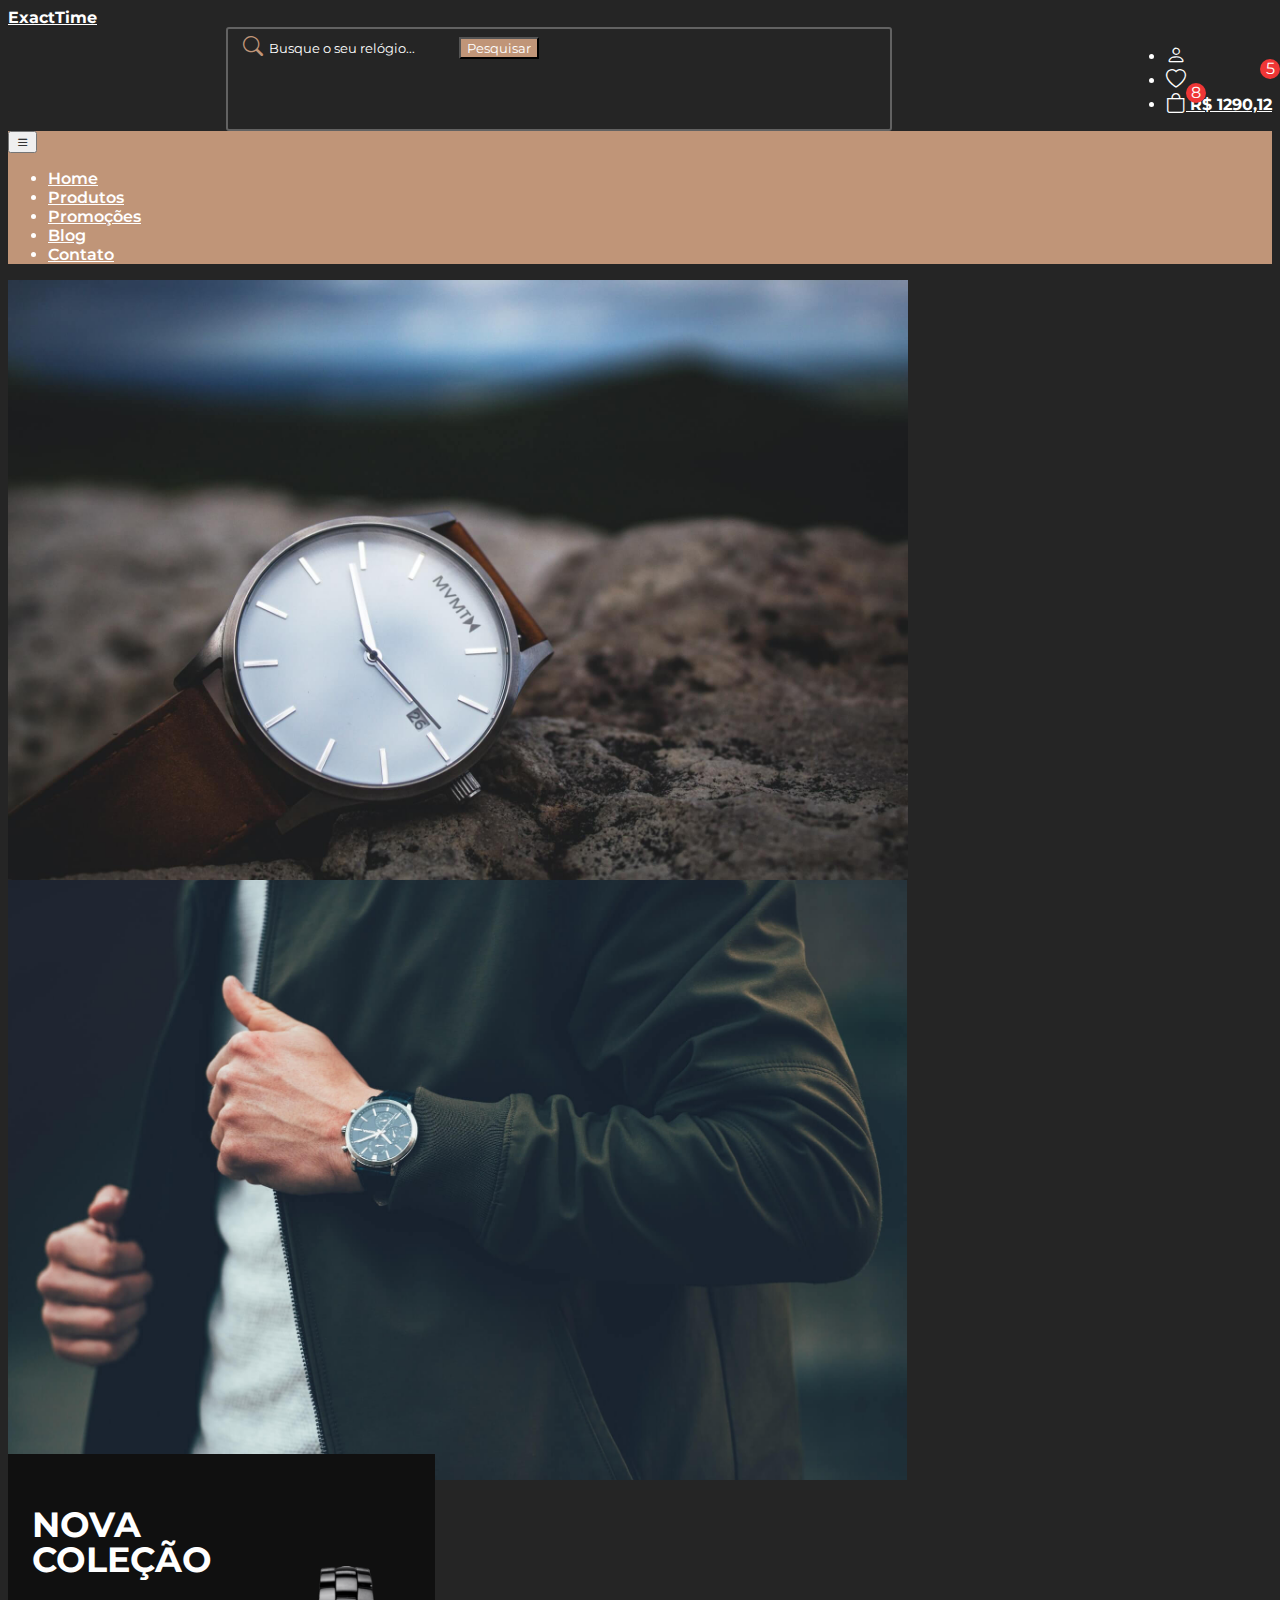
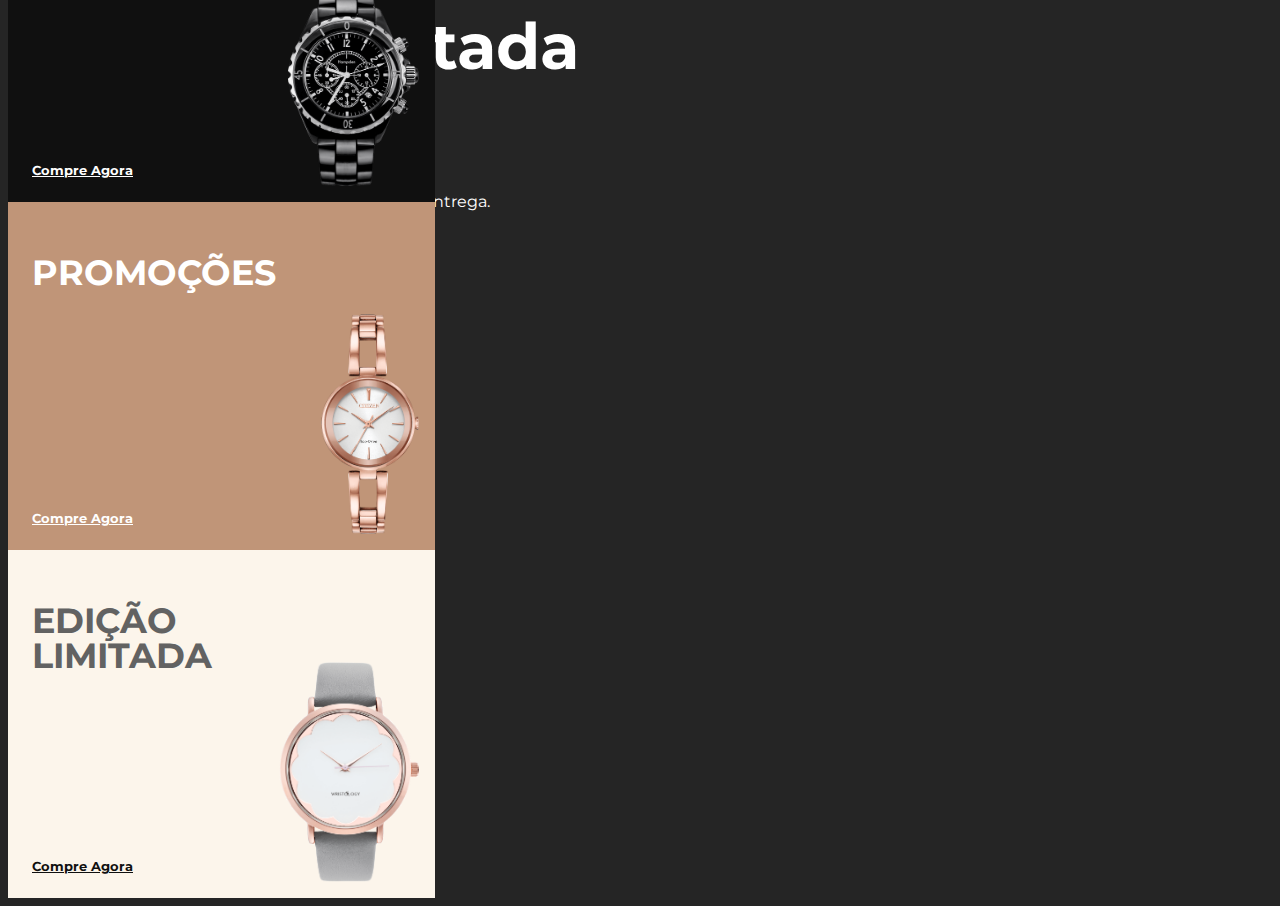
==== index.html @ 6a150abc "Initial commit" ====
<!DOCTYPE html>
<html lang="en">

<head>
    <meta charset="UTF-8">
    <meta http-equiv="X-UA-Compatible" content="IE=edge">
    <meta name="viewport" content="width=device-width, initial-scale=1.0">
    <title>ExactTime</title>
    <!-- favi icon-->
    <link rel="shortcut icon" href="img/favicon.ico" type="image/x-icon">
    <!-- Google Fonts-->
    <link rel="preconnect" href="https://fonts.googleapis.com">
    <link rel="preconnect" href="https://fonts.gstatic.com" crossorigin>
    <link
        href="https://fonts.googleapis.com/css2?family=Montserrat:ital,wght@0,100;0,200;0,300;0,400;0,500;0,600;0,700;0,800;0,900;1,100;1,200;1,300;1,400;1,500;1,600;1,700;1,800;1,900&display=swap"
        rel="stylesheet">
    <!-- Bootstrap CSS  -->
    <link href="https://cdn.jsdelivr.net/npm/bootstrap@5.2.0/dist/css/bootstrap.min.css" rel="stylesheet"
        integrity="sha384-gH2yIJqKdNHPEq0n4Mqa/HGKIhSkIHeL5AyhkYV8i59U5AR6csBvApHHNl/vI1Bx" crossorigin="anonymous">

    <!-- Bootstrap Icons  -->
    <link rel="stylesheet" href="https://cdn.jsdelivr.net/npm/bootstrap-icons@1.9.1/font/bootstrap-icons.css">

    <!-- CSS Exact Time-->
    <link rel="stylesheet" href="css/style.css">

    <!-- Bootstrap JavaScript -->
    <script src="https://cdn.jsdelivr.net/npm/bootstrap@5.2.0/dist/js/bootstrap.bundle.min.js"
        integrity="sha384-A3rJD856KowSb7dwlZdYEkO39Gagi7vIsF0jrRAoQmDKKtQBHUuLZ9AsSv4jD4Xa"
        crossorigin="anonymous"></script>

</head>

<body>
<!-- NAVBAR -->
<nav class="navbar navbar-expand-lg primary-bg-color py-4 px-2" id="navbar">
    <div class="container">
        <a class="navbar-brand" href="#">ExactTime</a>
        <div id="navbar-items">
            <div></div>
            <form class="d-flex" id="search-form">
                <i class="bi bi-search primary-color"></i>
                <input class="form-control me-2" type="search" placeholder="Busque o seu relógio..."
                    aria-label="Search">
                <button class="btn secondary-bg-color" type="submit">Pesquisar</button>
            </form>
            <ul class="navbar-nav mb-2 mb-lg-0">
                <li class="nav-item">
                    <a class="nav-link" href="#">
                        <i class="bi bi-person"></i>
                    </a>
                </li>
                <li class="nav-item">
                    <a class="nav-link" href="#">
                        <i class="bi bi-heart"></i>
                    </a>
                    <span class="qty-info">5</span>
                </li>
                <li class="nav-item" id="bag-item">
                    <a class="nav-link" href="#">
                        <i class="bi bi-bag"></i>
                        <b>R$ 1290,12</b>
                    </a>
                    <span class="qty-info">8</span>
                </li>
            </ul>
        </div>
    </div>
</nav>
<nav class="navbar navbar-expand-lg secondary-bg-color p-2" id="bottom-navbar-container">
    <div class="container">
        <button class="navbar-toggler" type="button" data-bs-toggle="collapse" data-bs-target="#bottom-navbar"
            aria-controls="bottom-navbar" aria-expanded="false" aria-label="Toggle navigation">
            <i class="bi bi-list"></i>
        </button>
        <ul class="navbar-nav mb-2 mb-lg-0 collapse navbar-collapse" id="bottom-navbar">
            <li class="nav-item">
                <a class="nav-link" href="#">
                    Home
                </a>
            </li>
            <li class="nav-item">
                <a class="nav-link" href="#">
                    Produtos
                </a>
            </li>
            <li class="nav-item">
                <a class="nav-link" href="#">
                    Promoções
                </a>
            </li>
            <li class="nav-item">
                <a class="nav-link" href="#">
                    Blog
                </a>
            </li>
            <li class="nav-item">
                <a class="nav-link" href="#">
                    Contato
                </a>
            </li>
        </ul>
    </div>
</nav>
<!-- FIM NAVBAR -->
<!-- BANNERS -->
<div class="container" id="banners-container">
    <div id="slider" class="carousel slide" data-bs-ride="carousel">
        <div class="carousel-inner">
            <div class="carousel-item active">
                <img src="img/banner1.jpg" class="d-block w-100 img-fluid" alt="...">
                <div class="carousel-caption primary-bg-color">
                    <h5>Relógios de luxo</h5>
                    <p>Para você estar pronto em qualquer situação.</p>
                </div>
            </div>
            <div class="carousel-item">
                <img src="img/banner3.jpg" class="d-block w-100 img-fluid" alt="...">
                <div class="carousel-caption primary-bg-color">
                    <h5>Linha Importada</h5>
                    <p>Conheça os melhores relógios suiços, com pronta entrega.</p>
                </div>
            </div>
        </div>
        <button class="carousel-control-prev" type="button" data-bs-target="#slider" data-bs-slide="prev">
            <span class="carousel-control-prev-icon" aria-hidden="true"></span>
            <span class="visually-hidden">Previous</span>
        </button>
        <button class="carousel-control-next" type="button" data-bs-target="#slider" data-bs-slide="next">
            <span class="carousel-control-next-icon" aria-hidden="true"></span>
            <span class="visually-hidden">Next</span>
        </button>
    </div>
    <!-- MINI BANNERS -->
    <div class="container" id="mini-banners">
        <div class="row justify-content-around">
            <div class="col-12 dark-bg-color" id="mini-banner-1">
                <h2>Nova Coleção</h2>
                <img src="img/relogio1.png" alt="Relógio 1">
                <a href="#">Compre Agora</a>
            </div>
            <div class="col-12 secondary-bg-color" id="mini-banner-2">
                <h2>Promoções</h2>
                <img src="img/relogio2.png" alt="Relógio 1">
                <a href="#">Compre Agora</a>
            </div>
            <div class="col-12 light-bg-color" id="mini-banner-3">
                <h2 class="secondary-color">Edição Limitada</h2>
                <a href="#">Compre Agora</a>
                <img src="img/relogio3.png" alt="Relógio 1">
            </div>
        </div>
    </div>
</div>

</body>

</html>
---- css/style.css ----
* {
    font-family: 'Montserrat', sans-serif;
}

body {
    background-color: #252525;
    color: #fff;
}

.primary-bg-color {
    background-color: #252525;
}

.secondary-bg-color {
    background-color: #C09578;
}

.light-bg-color {
    background-color: #fcf5eb;
}

.dark-bg-color {
    background-color: #101010;
}

.primary-color {
    color: #C09578;
}

.secondary-color {
    color: #626262;
}

.light-color {
    color: #fcf5eb;
}

/*NAVBAR*/
#navbar .navbar-nav {

    flex-direction: row;
    justify-content: end;
}

#navbar .navbar-nav li {
    margin-left: 1em;
}

#navbar a,
#navbar button {
    color: #fff;
}

#navbar li {
    position: relative;
}

#navbar i {
    font-size: 20px;
}

#navbar span {
    position: absolute;
    top: -8px;
    right: -8px;
    width: 20px;
    height: 20px;
    border-radius: 50%;
    background-color: #ef3636;
    text-align: center;
}

#bag-item span {
    left: 20px;

}

.navbar-brand {
    font-weight: 700;
    width: 100%;
    text-align: center;
}

@media(min-width: 768px) {
    .navbar-brand {
        text-align: left;
    }
}

#navbar-items {
    justify-content: space-between;
}

@media(min-width: 768px) {
    #navbar-items {
        min-width: 80%;
        display: flex;
    }
}

#search-form {
    width: 100%;
    margin: 2em 0;
}

@media(min-width: 768px) {
    #search-form {
        width: 50%;
        margin: 0;
    }
}

#search-form {
    border: 2px solid #626262;
    border-radius: 3px;
    padding: 5px 15px;
}

#search-form input {
    background-color: transparent;
    border: none;
    color: #fff;
}

#search-form input:focus {
    box-shadow: none;
}

#search-form input::placeholder {
    color: #fff;
}

/* BOTTOM NAVBAR */

#bottom-navbar-container .container {
    justify-content: flex-end;
}

#bottom-navbar-container a {
    font-weight: 600;
    color: #fff;
}

.navbar-toggle {
    font-size: 1.5em;
}

/* BANNER */

#banners-container {
    padding: 0;
}

.carousel-caption {
    bottom: 5em;
    padding: 1em;
    left: 12%;
    right: 12%;
}

.carousel-caption h5 {
    font-size: 1.8em;
}


@media(min-width: 768px) {

    #slider .carousel-item,
    #slider img {
        height: 600px;
    }
}

.carousel-caption {
    left: 23%;
    right: 23%;
}

.carousel-caption h5 {
    font-size: 4em;
}

/* MINI BANNERS */
#mini-banners {
    margin-top: -3em;
    z-index: 10;
}

#mini-banners .col-12 {
    z-index: 1;
    height: 300px;
    padding: 1.5em;
    position: relative;
    display: flex;
    flex-direction: column;
    justify-content: space-between;
}

@media (min-width: 768px) {
    #mini-banners .col-12{
        max-width: 30%;
    }
}

#mini-banners .col-12 h2 {

    text-transform: uppercase;
    max-width: 50px;
    font-size: 2.2em;
    font-weight: 700;
    line-height: 1em;
}

#mini-banners .col-12 img {
    height: 220px;
    position: absolute;
    right: 1rem;
    bottom: 1rem;
}

#mini-banners .col-12 a {
    font-weight: bold;
    color: #fff;
    font-size: 0.8rem;
    transition: 0.5s;
}

#mini-banners .col-12 a:hover {
    color: #101010;
}
#mini-banners #mini-banner-1 a:hover,
#mini-banners #mini-banner-3 a:hover {
    color: #C09578;
}

#mini-banners #mini-banner-3 a {
    color: #101010;
}
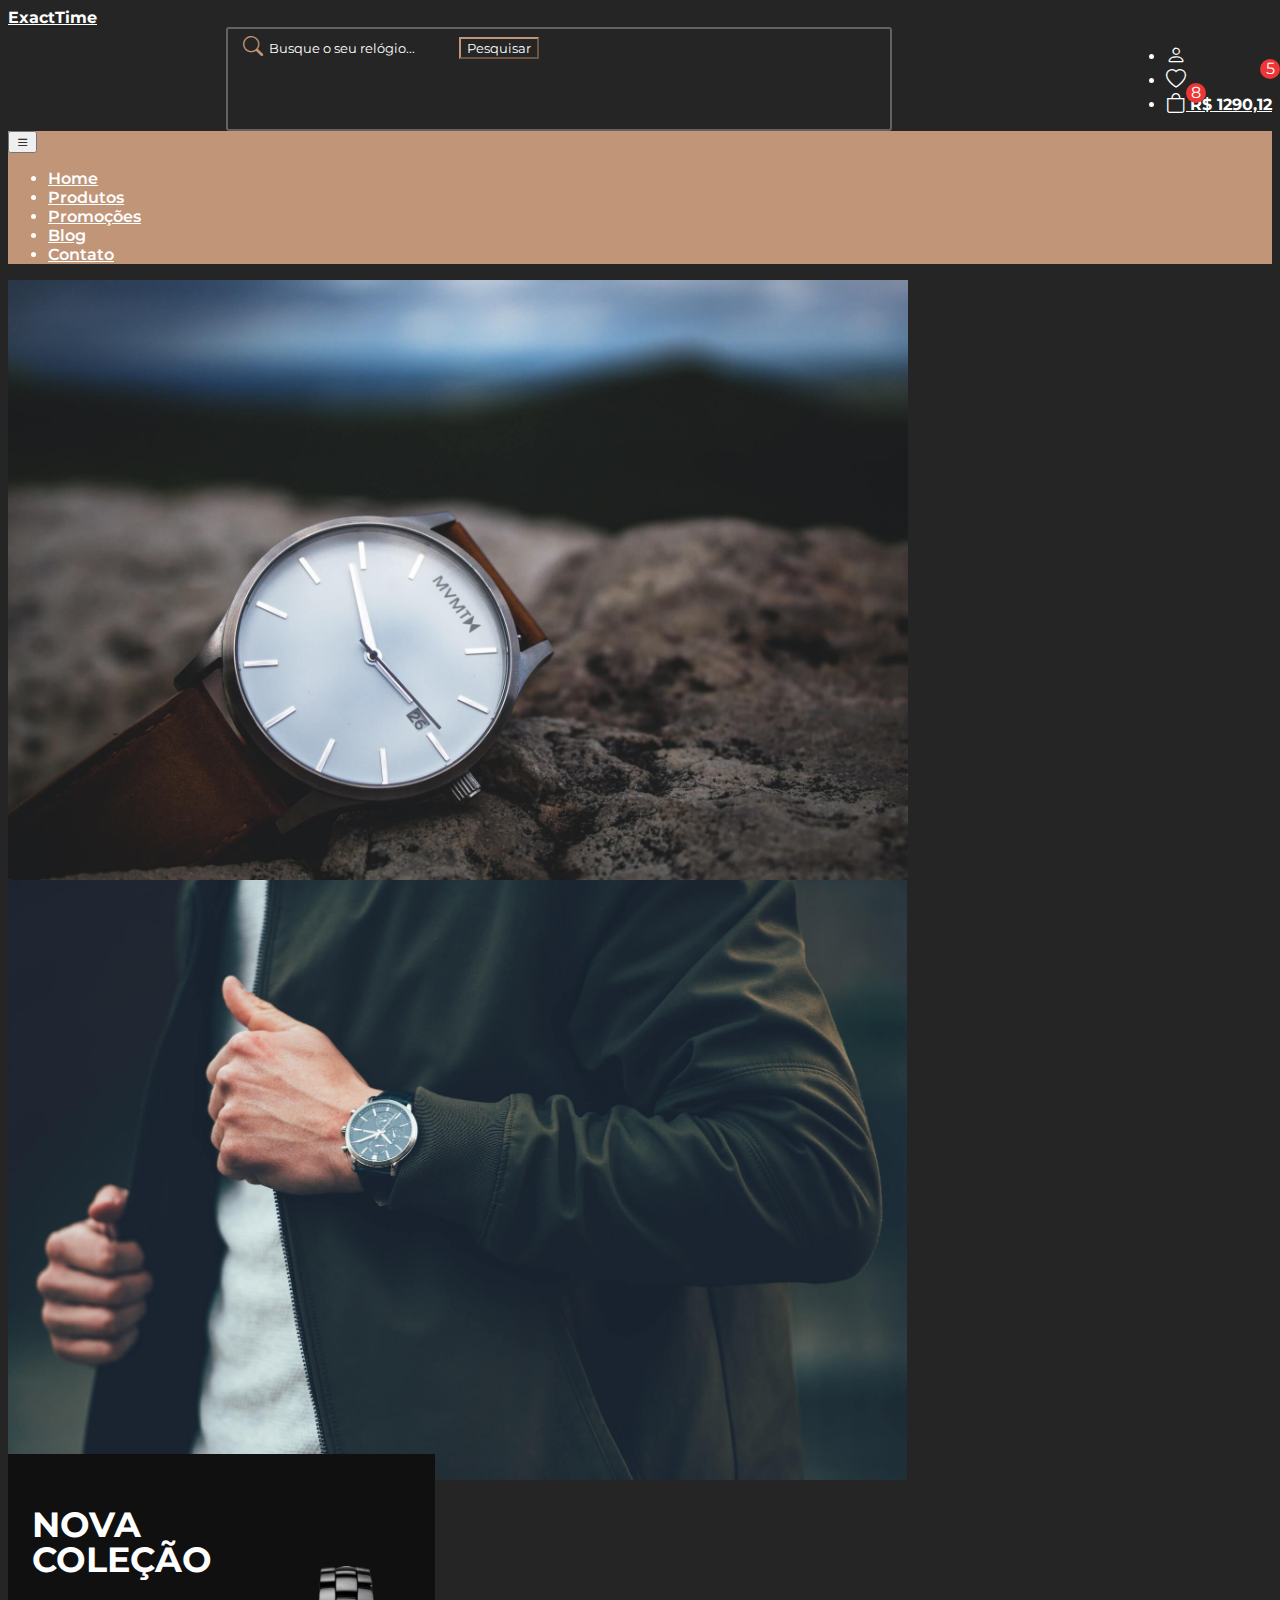
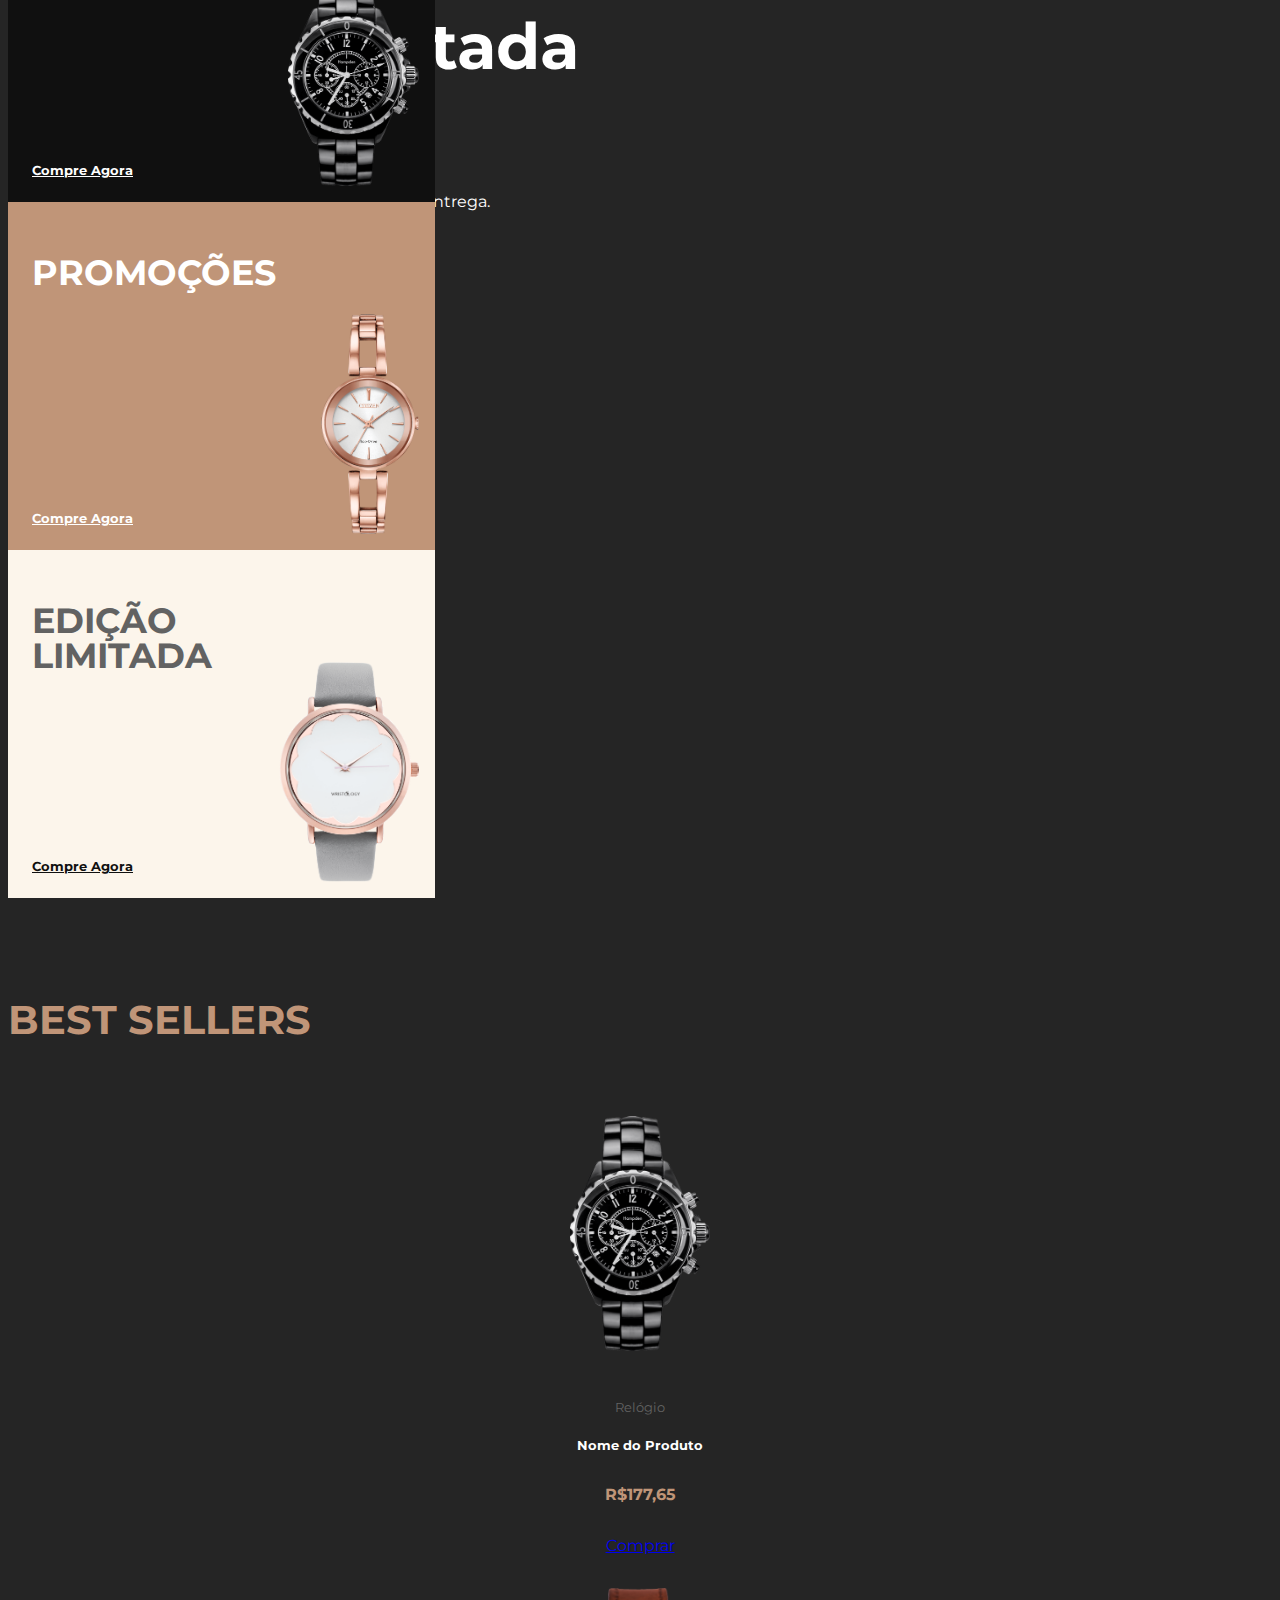
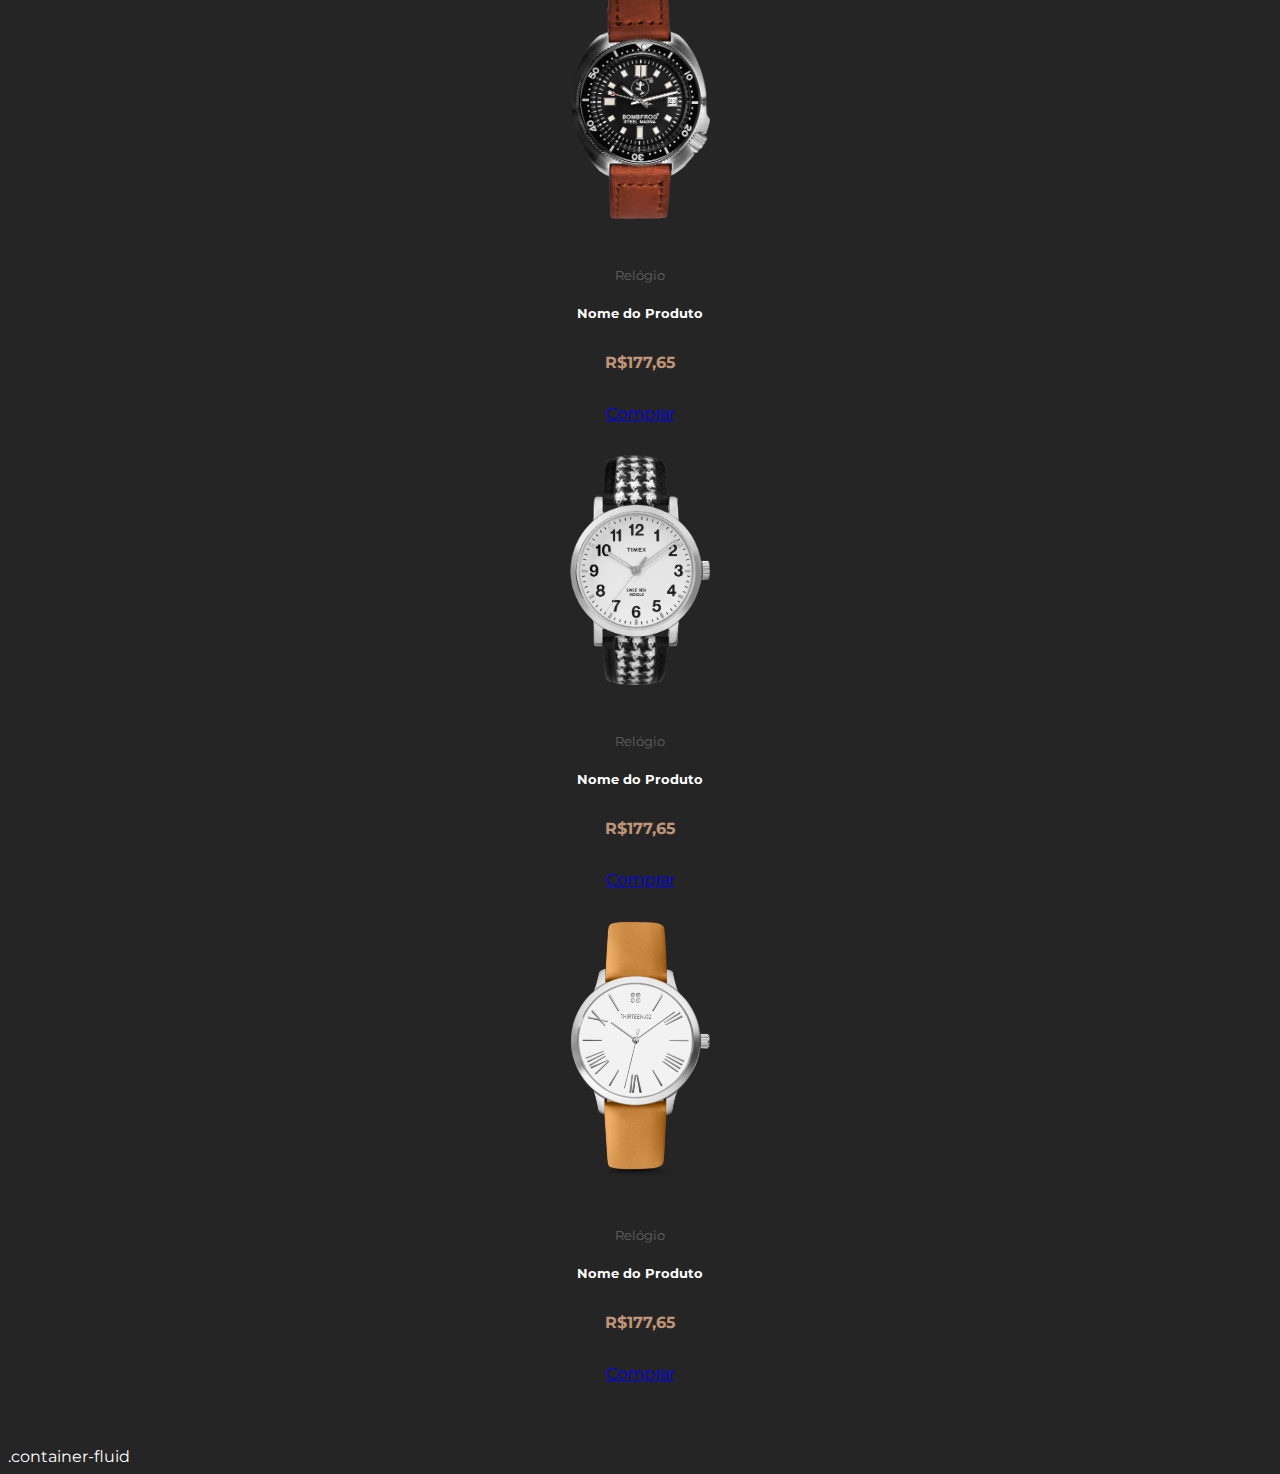
==== commit 3eb40137: "a" ====
--- a/index.html
+++ b/index.html
@@ -1,158 +1,216 @@
 <!DOCTYPE html>
 <html lang="en">
 
-<head>
-    <meta charset="UTF-8">
-    <meta http-equiv="X-UA-Compatible" content="IE=edge">
-    <meta name="viewport" content="width=device-width, initial-scale=1.0">
-    <title>ExactTime</title>
-    <!-- favi icon-->
-    <link rel="shortcut icon" href="img/favicon.ico" type="image/x-icon">
-    <!-- Google Fonts-->
-    <link rel="preconnect" href="https://fonts.googleapis.com">
-    <link rel="preconnect" href="https://fonts.gstatic.com" crossorigin>
-    <link
-        href="https://fonts.googleapis.com/css2?family=Montserrat:ital,wght@0,100;0,200;0,300;0,400;0,500;0,600;0,700;0,800;0,900;1,100;1,200;1,300;1,400;1,500;1,600;1,700;1,800;1,900&display=swap"
-        rel="stylesheet">
-    <!-- Bootstrap CSS  -->
-    <link href="https://cdn.jsdelivr.net/npm/bootstrap@5.2.0/dist/css/bootstrap.min.css" rel="stylesheet"
-        integrity="sha384-gH2yIJqKdNHPEq0n4Mqa/HGKIhSkIHeL5AyhkYV8i59U5AR6csBvApHHNl/vI1Bx" crossorigin="anonymous">
-
-    <!-- Bootstrap Icons  -->
-    <link rel="stylesheet" href="https://cdn.jsdelivr.net/npm/bootstrap-icons@1.9.1/font/bootstrap-icons.css">
-
-    <!-- CSS Exact Time-->
-    <link rel="stylesheet" href="css/style.css">
-
-    <!-- Bootstrap JavaScript -->
-    <script src="https://cdn.jsdelivr.net/npm/bootstrap@5.2.0/dist/js/bootstrap.bundle.min.js"
-        integrity="sha384-A3rJD856KowSb7dwlZdYEkO39Gagi7vIsF0jrRAoQmDKKtQBHUuLZ9AsSv4jD4Xa"
-        crossorigin="anonymous"></script>
-
-</head>
-
-<body>
-<!-- NAVBAR -->
-<nav class="navbar navbar-expand-lg primary-bg-color py-4 px-2" id="navbar">
-    <div class="container">
-        <a class="navbar-brand" href="#">ExactTime</a>
-        <div id="navbar-items">
-            <div></div>
-            <form class="d-flex" id="search-form">
-                <i class="bi bi-search primary-color"></i>
-                <input class="form-control me-2" type="search" placeholder="Busque o seu relógio..."
-                    aria-label="Search">
-                <button class="btn secondary-bg-color" type="submit">Pesquisar</button>
-            </form>
-            <ul class="navbar-nav mb-2 mb-lg-0">
-                <li class="nav-item">
-                    <a class="nav-link" href="#">
-                        <i class="bi bi-person"></i>
-                    </a>
-                </li>
-                <li class="nav-item">
-                    <a class="nav-link" href="#">
-                        <i class="bi bi-heart"></i>
-                    </a>
-                    <span class="qty-info">5</span>
-                </li>
-                <li class="nav-item" id="bag-item">
-                    <a class="nav-link" href="#">
-                        <i class="bi bi-bag"></i>
-                        <b>R$ 1290,12</b>
-                    </a>
-                    <span class="qty-info">8</span>
-                </li>
-            </ul>
+    <head>
+        <meta charset="UTF-8">
+        <meta http-equiv="X-UA-Compatible" content="IE=edge">
+        <meta name="viewport" content="width=device-width, initial-scale=1.0">
+        <title>ExactTime</title>
+        <!-- favi icon-->
+        <link rel="shortcut icon" href="img/favicon.ico" type="image/x-icon">
+        <!-- Google Fonts-->
+        <link rel="preconnect" href="https://fonts.googleapis.com">
+        <link rel="preconnect" href="https://fonts.gstatic.com" crossorigin>
+        <link
+            href="https://fonts.googleapis.com/css2?family=Montserrat:ital,wght@0,100;0,200;0,300;0,400;0,500;0,600;0,700;0,800;0,900;1,100;1,200;1,300;1,400;1,500;1,600;1,700;1,800;1,900&display=swap"
+            rel="stylesheet">
+        <!-- Bootstrap CSS  -->
+        <link href="https://cdn.jsdelivr.net/npm/bootstrap@5.2.0/dist/css/bootstrap.min.css" rel="stylesheet"
+            integrity="sha384-gH2yIJqKdNHPEq0n4Mqa/HGKIhSkIHeL5AyhkYV8i59U5AR6csBvApHHNl/vI1Bx" crossorigin="anonymous">
+
+        <!-- Bootstrap Icons  -->
+        <link rel="stylesheet" href="https://cdn.jsdelivr.net/npm/bootstrap-icons@1.9.1/font/bootstrap-icons.css">
+
+        <!-- CSS Exact Time-->
+        <link rel="stylesheet" href="css/style.css">
+
+        <!-- Bootstrap JavaScript -->
+        <script src="https://cdn.jsdelivr.net/npm/bootstrap@5.2.0/dist/js/bootstrap.bundle.min.js"
+            integrity="sha384-A3rJD856KowSb7dwlZdYEkO39Gagi7vIsF0jrRAoQmDKKtQBHUuLZ9AsSv4jD4Xa"
+            crossorigin="anonymous"></script>
+
+    </head>
+
+    <body>
+        <!-- NAVBAR -->
+        <nav class="navbar navbar-expand-lg primary-bg-color py-4 px-2" id="navbar">
+            <div class="container">
+                <a class="navbar-brand" href="#">ExactTime</a>
+                <div id="navbar-items">
+                    <div></div>
+                    <form class="d-flex" id="search-form">
+                        <i class="bi bi-search primary-color"></i>
+                        <input class="form-control me-2" type="search" placeholder="Busque o seu relógio..."
+                            aria-label="Search">
+                        <button class="btn secondary-bg-color" type="submit">Pesquisar</button>
+                    </form>
+                    <ul class="navbar-nav mb-2 mb-lg-0">
+                        <li class="nav-item">
+                            <a class="nav-link" href="#">
+                                <i class="bi bi-person"></i>
+                            </a>
+                        </li>
+                        <li class="nav-item">
+                            <a class="nav-link" href="#">
+                                <i class="bi bi-heart"></i>
+                            </a>
+                            <span class="qty-info">5</span>
+                        </li>
+                        <li class="nav-item" id="bag-item">
+                            <a class="nav-link" href="#">
+                                <i class="bi bi-bag"></i>
+                                <b>R$ 1290,12</b>
+                            </a>
+                            <span class="qty-info">8</span>
+                        </li>
+                    </ul>
+                </div>
+            </div>
+        </nav>
+        <nav class="navbar navbar-expand-lg secondary-bg-color p-2" id="bottom-navbar-container">
+            <div class="container">
+                <button class="navbar-toggler" type="button" data-bs-toggle="collapse" data-bs-target="#bottom-navbar"
+                    aria-controls="bottom-navbar" aria-expanded="false" aria-label="Toggle navigation">
+                    <i class="bi bi-list"></i>
+                </button>
+                <ul class="navbar-nav mb-2 mb-lg-0 collapse navbar-collapse" id="bottom-navbar">
+                    <li class="nav-item">
+                        <a class="nav-link" href="#">
+                            Home
+                        </a>
+                    </li>
+                    <li class="nav-item">
+                        <a class="nav-link" href="#">
+                            Produtos
+                        </a>
+                    </li>
+                    <li class="nav-item">
+                        <a class="nav-link" href="#">
+                            Promoções
+                        </a>
+                    </li>
+                    <li class="nav-item">
+                        <a class="nav-link" href="#">
+                            Blog
+                        </a>
+                    </li>
+                    <li class="nav-item">
+                        <a class="nav-link" href="#">
+                            Contato
+                        </a>
+                    </li>
+                </ul>
+            </div>
+        </nav>
+        <!-- FIM NAVBAR -->
+        <!-- BANNERS -->
+        <div class="container" id="banners-container">
+            <div id="slider" class="carousel slide" data-bs-ride="carousel">
+                <div class="carousel-inner">
+                    <div class="carousel-item active">
+                        <img src="img/banner1.jpg" class="d-block w-100 img-fluid" alt="...">
+                        <div class="carousel-caption primary-bg-color">
+                            <h5>Relógios de luxo</h5>
+                            <p>Para você estar pronto em qualquer situação.</p>
+                        </div>
+                    </div>
+                    <div class="carousel-item">
+                        <img src="img/banner3.jpg" class="d-block w-100 img-fluid" alt="...">
+                        <div class="carousel-caption primary-bg-color">
+                            <h5>Linha Importada</h5>
+                            <p>Conheça os melhores relógios suiços, com pronta entrega.</p>
+                        </div>
+                    </div>
+                </div>
+                <button class="carousel-control-prev" type="button" data-bs-target="#slider" data-bs-slide="prev">
+                    <span class="carousel-control-prev-icon" aria-hidden="true"></span>
+                    <span class="visually-hidden">Previous</span>
+                </button>
+                <button class="carousel-control-next" type="button" data-bs-target="#slider" data-bs-slide="next">
+                    <span class="carousel-control-next-icon" aria-hidden="true"></span>
+                    <span class="visually-hidden">Next</span>
+                </button>
+            </div>
+            <!-- MINI BANNERS -->
+            <div class="container" id="mini-banners">
+                <div class="row justify-content-around">
+                    <div class="col-12 dark-bg-color" id="mini-banner-1">
+                        <h2>Nova Coleção</h2>
+                        <img src="img/relogio1.png" alt="Relógio 1">
+                        <a href="#">Compre Agora</a>
+                    </div>
+                    <div class="col-12 secondary-bg-color" id="mini-banner-2">
+                        <h2>Promoções</h2>
+                        <img src="img/relogio2.png" alt="Relógio 1">
+                        <a href="#">Compre Agora</a>
+                    </div>
+                    <div class="col-12 light-bg-color" id="mini-banner-3">
+                        <h2 class="secondary-color">Edição Limitada</h2>
+                        <a href="#">Compre Agora</a>
+                        <img src="img/relogio3.png" alt="Relógio 1">
+                    </div>
+                </div>
+            </div>
         </div>
-    </div>
-</nav>
-<nav class="navbar navbar-expand-lg secondary-bg-color p-2" id="bottom-navbar-container">
-    <div class="container">
-        <button class="navbar-toggler" type="button" data-bs-toggle="collapse" data-bs-target="#bottom-navbar"
-            aria-controls="bottom-navbar" aria-expanded="false" aria-label="Toggle navigation">
-            <i class="bi bi-list"></i>
-        </button>
-        <ul class="navbar-nav mb-2 mb-lg-0 collapse navbar-collapse" id="bottom-navbar">
-            <li class="nav-item">
-                <a class="nav-link" href="#">
-                    Home
-                </a>
-            </li>
-            <li class="nav-item">
-                <a class="nav-link" href="#">
-                    Produtos
-                </a>
-            </li>
-            <li class="nav-item">
-                <a class="nav-link" href="#">
-                    Promoções
-                </a>
-            </li>
-            <li class="nav-item">
-                <a class="nav-link" href="#">
-                    Blog
-                </a>
-            </li>
-            <li class="nav-item">
-                <a class="nav-link" href="#">
-                    Contato
-                </a>
-            </li>
-        </ul>
-    </div>
-</nav>
-<!-- FIM NAVBAR -->
-<!-- BANNERS -->
-<div class="container" id="banners-container">
-    <div id="slider" class="carousel slide" data-bs-ride="carousel">
-        <div class="carousel-inner">
-            <div class="carousel-item active">
-                <img src="img/banner1.jpg" class="d-block w-100 img-fluid" alt="...">
-                <div class="carousel-caption primary-bg-color">
-                    <h5>Relógios de luxo</h5>
-                    <p>Para você estar pronto em qualquer situação.</p>
-                </div>
-            </div>
-            <div class="carousel-item">
-                <img src="img/banner3.jpg" class="d-block w-100 img-fluid" alt="...">
-                <div class="carousel-caption primary-bg-color">
-                    <h5>Linha Importada</h5>
-                    <p>Conheça os melhores relógios suiços, com pronta entrega.</p>
+
+        <!-- BEST SELLERS -->
+        <div class="container" id="best-sellers">
+            <h2 class="title primary-color">Best Sellers</h2>
+            <div class="row">
+                <div class="col-12 col-md-3">
+                    <div class="card primary-bg-color">
+                        <img src="img/relogio1.png" alt="Relógio 1" class="card-img-top img-fluid">
+                        <div class="card-body">
+                            <p class="card-category secondary-color">Relógio</p>
+                            <h5 class="card-title">Nome do Produto</h5>
+                            <p class="card-text primary-color">R$177,65</p>
+                            <a href="#" class="btn btn-primary">Comprar</a>
+                        </div>
+                    </div>
+                </div>
+                <div class="col-12 col-md-3">
+                    <div class="card primary-bg-color">
+                        <img src="img/relogio4.png" alt="Relógio 4" class="card-img-top img-fluid">
+                        <div class="card-body">
+                            <p class="card-category secondary-color">Relógio</p>
+                            <h5 class="card-title">Nome do Produto</h5>
+                            <p class="card-text primary-color">R$177,65</p>
+                            <a href="#" class="btn btn-primary">Comprar</a>
+                        </div>
+                    </div>
+                </div>
+
+                <div class="col-12 col-md-3">
+                    <div class="card primary-bg-color">
+                        <img src="img/relogio5.png" alt="Relógio 5" class="card-img-top img-fluid">
+                        <div class="card-body">
+                            <p class="card-category secondary-color">Relógio</p>
+                            <h5 class="card-title">Nome do Produto</h5>
+                            <p class="card-text primary-color">R$177,65</p>
+                            <a href="#" class="btn btn-primary">Comprar</a>
+                        </div>
+                    </div>
+                </div>
+                <div class="col-12 col-md-3">
+                    <div class="card primary-bg-color">
+                        <img src="img/relogio6.png" alt="Relógio 6" class="card-img-top img-fluid">
+                        <div class="card-body">
+                            <p class="card-category secondary-color">Relógio</p>
+                            <h5 class="card-title">Nome do Produto</h5>
+                            <p class="card-text primary-color">R$177,65</p>
+                            <a href="#" class="btn btn-primary">Comprar</a>
+                        </div>
+                    </div>
                 </div>
             </div>
         </div>
-        <button class="carousel-control-prev" type="button" data-bs-target="#slider" data-bs-slide="prev">
-            <span class="carousel-control-prev-icon" aria-hidden="true"></span>
-            <span class="visually-hidden">Previous</span>
-        </button>
-        <button class="carousel-control-next" type="button" data-bs-target="#slider" data-bs-slide="next">
-            <span class="carousel-control-next-icon" aria-hidden="true"></span>
-            <span class="visually-hidden">Next</span>
-        </button>
-    </div>
-    <!-- MINI BANNERS -->
-    <div class="container" id="mini-banners">
-        <div class="row justify-content-around">
-            <div class="col-12 dark-bg-color" id="mini-banner-1">
-                <h2>Nova Coleção</h2>
-                <img src="img/relogio1.png" alt="Relógio 1">
-                <a href="#">Compre Agora</a>
-            </div>
-            <div class="col-12 secondary-bg-color" id="mini-banner-2">
-                <h2>Promoções</h2>
-                <img src="img/relogio2.png" alt="Relógio 1">
-                <a href="#">Compre Agora</a>
-            </div>
-            <div class="col-12 light-bg-color" id="mini-banner-3">
-                <h2 class="secondary-color">Edição Limitada</h2>
-                <a href="#">Compre Agora</a>
-                <img src="img/relogio3.png" alt="Relógio 1">
-            </div>
+        <!-- BANNER DESTAQUE -->
+        .container-fluid
+
         </div>
-    </div>
-</div>
-
-</body>
+
+
+
+    </body>
 
 </html>--- a/css/style.css
+++ b/css/style.css
@@ -197,7 +197,7 @@
 }
 
 @media (min-width: 768px) {
-    #mini-banners .col-12{
+    #mini-banners .col-12 {
         max-width: 30%;
     }
 }
@@ -228,6 +228,7 @@
 #mini-banners .col-12 a:hover {
     color: #101010;
 }
+
 #mini-banners #mini-banner-1 a:hover,
 #mini-banners #mini-banner-3 a:hover {
     color: #C09578;
@@ -237,3 +238,59 @@
     color: #101010;
 }
 
+/* BEST SELLERS */
+
+#best-sellers {
+    padding: 4em 0;
+}
+
+#best-sellers .row {
+    margin: 0;
+}
+
+#best-sellers .col-md-3 {
+    padding: 0;
+}
+
+.title {
+    text-transform: uppercase;
+    font-size: 900;
+    font-size: 2.5em;
+    margin-bottom: 1em;
+    text-align: center;
+}
+
+@media (min-width: 768px) {
+    .title {
+        text-align: left;
+    }
+}
+
+.card {
+    text-align: center;
+    border-radius: 0;
+}
+
+.card img {
+    width: 140px;
+    margin: 2em;
+}
+
+.card .card-category {
+    font-size: 0.8em;
+}
+
+.card .card-text {
+    margin: 2em 0;
+    font-weight: bold;
+}
+
+.btn {
+    background-color: transparent;
+    border-color: #C09578;
+}
+
+.btn:hover {
+    background-color: #C09578;
+    border-color: #C09578;
+}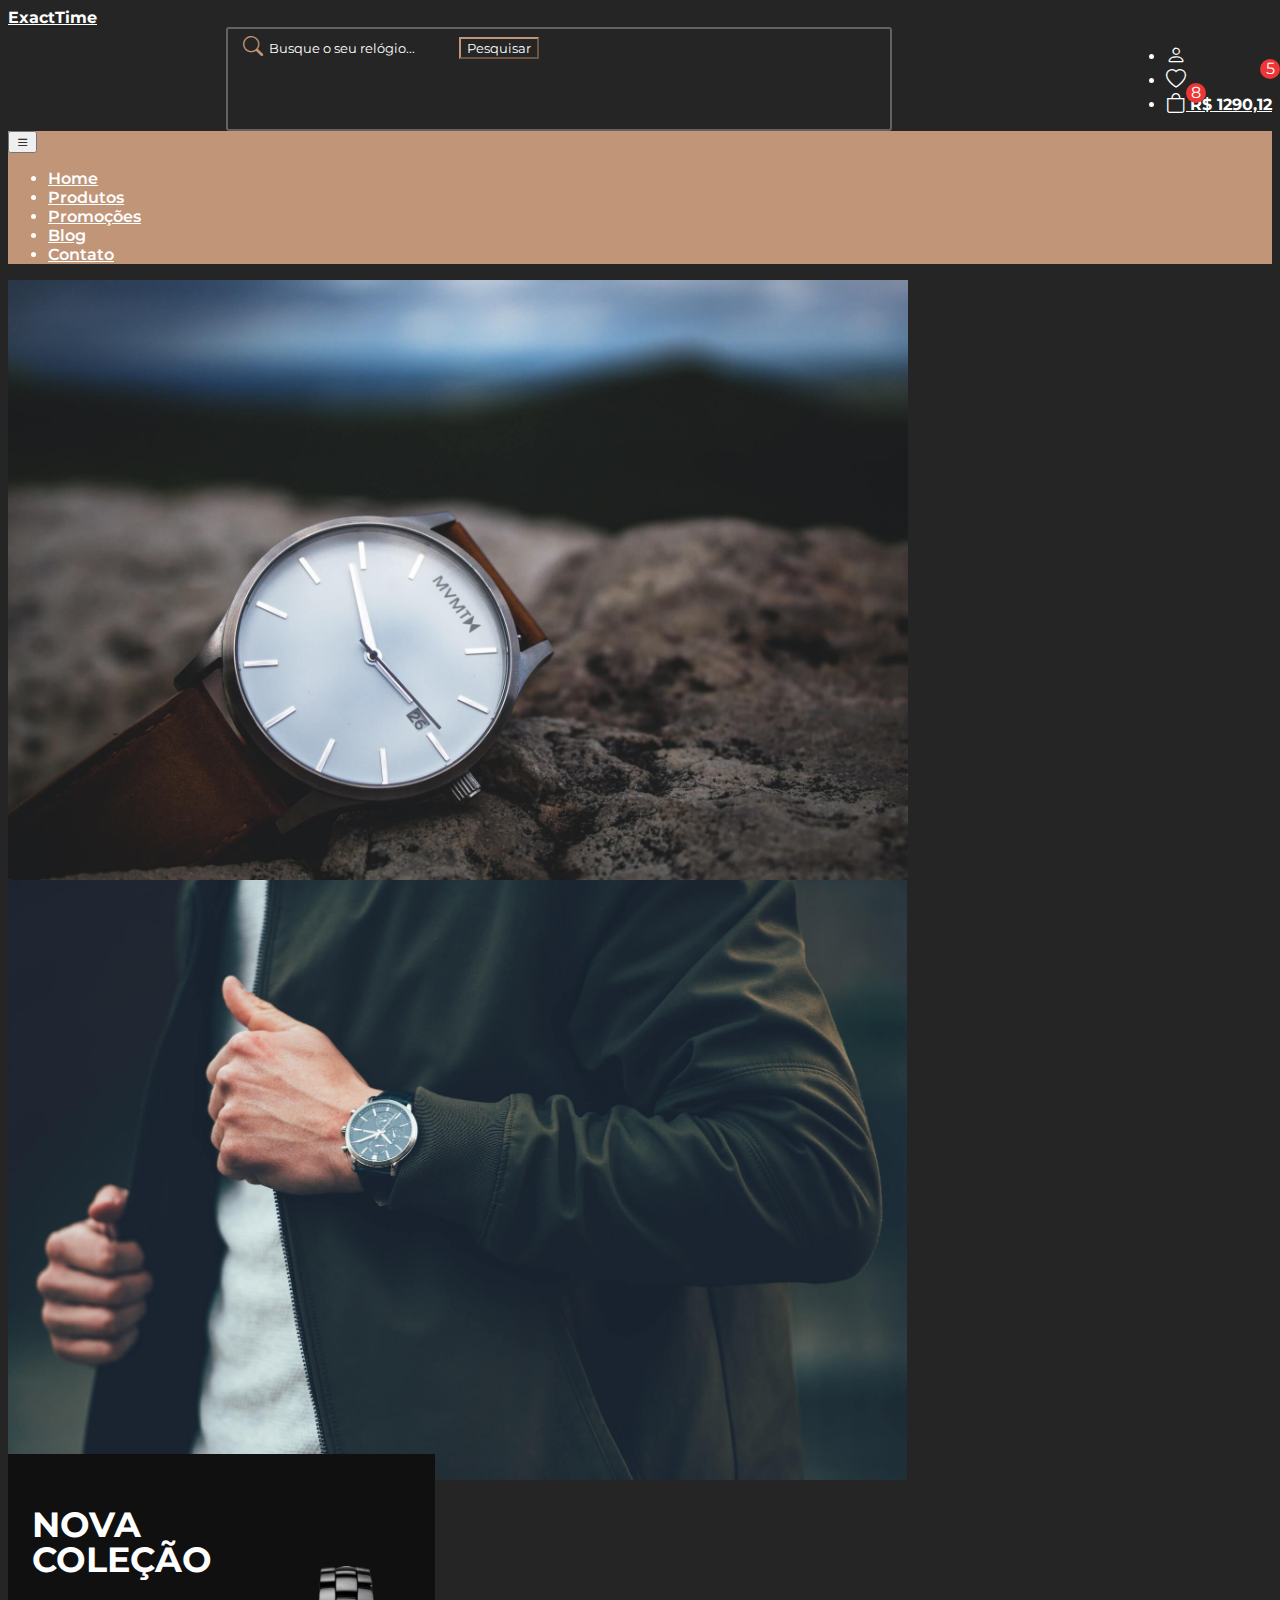
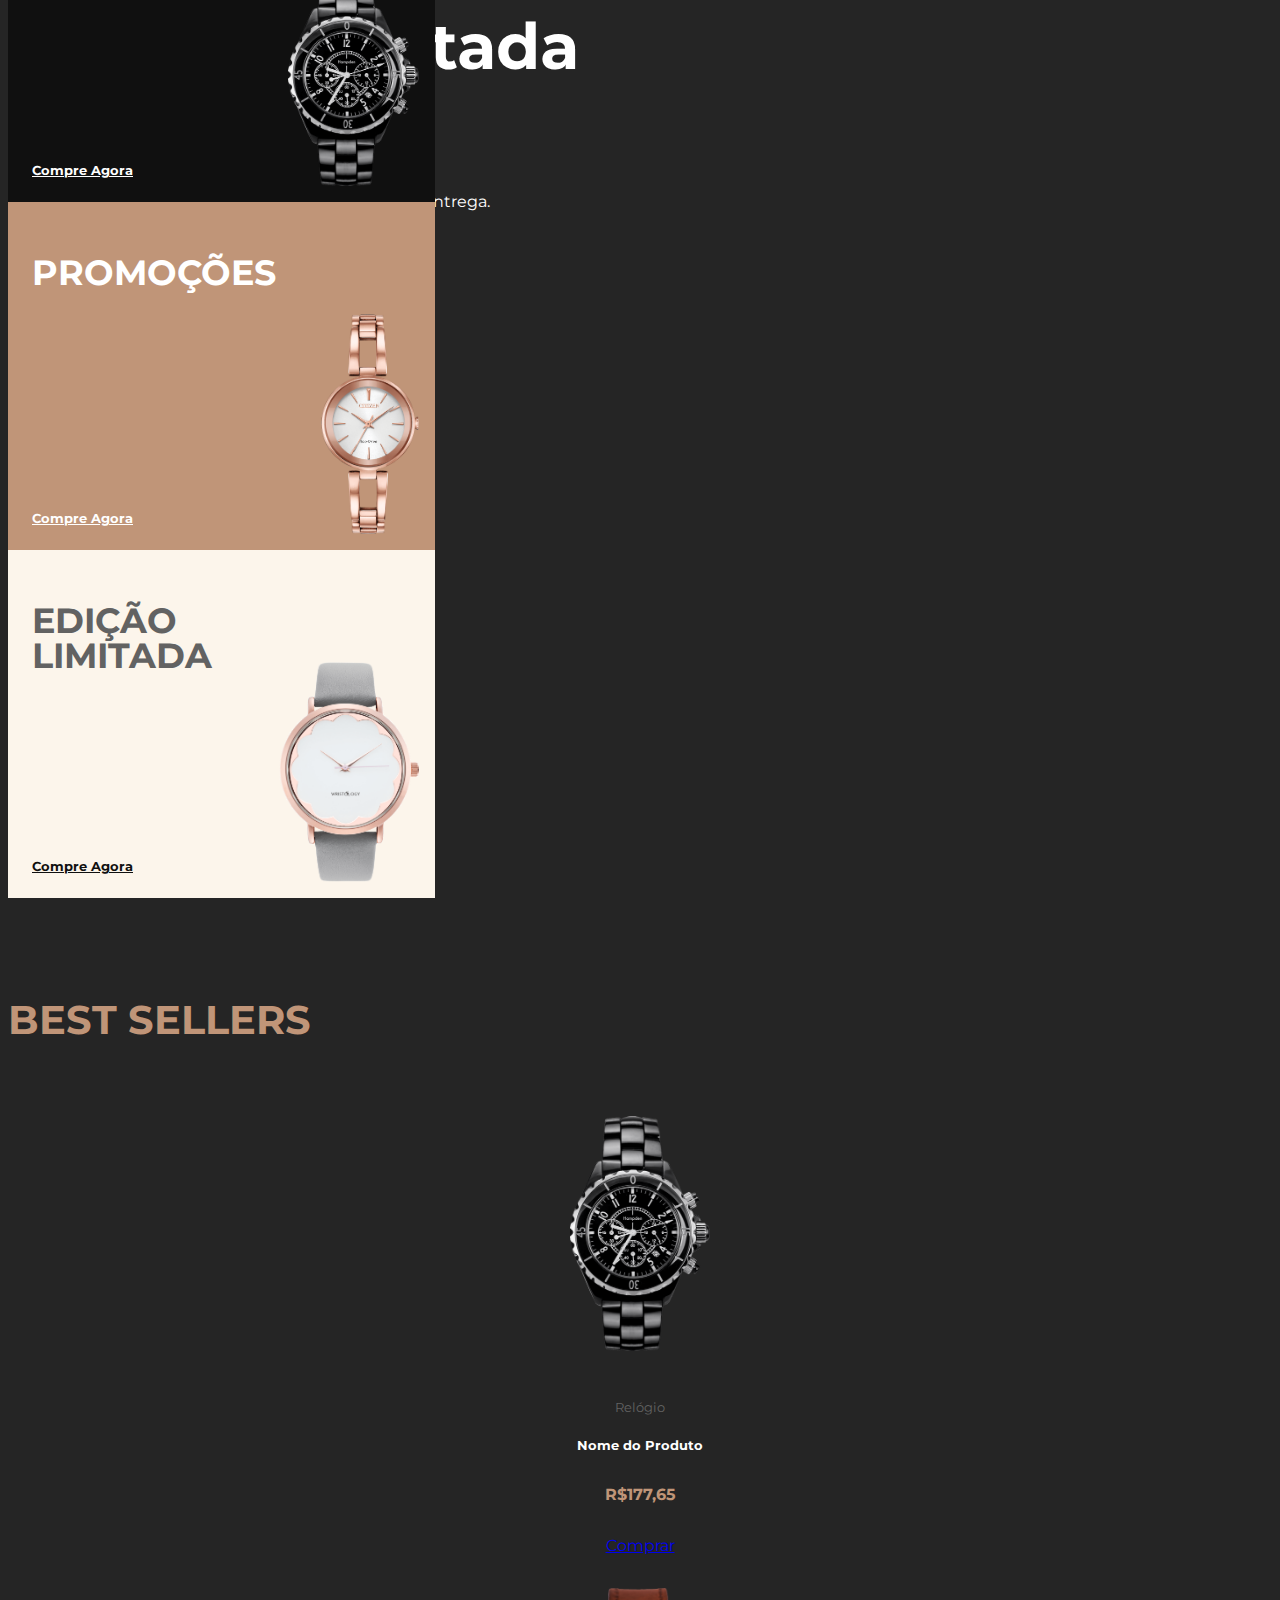
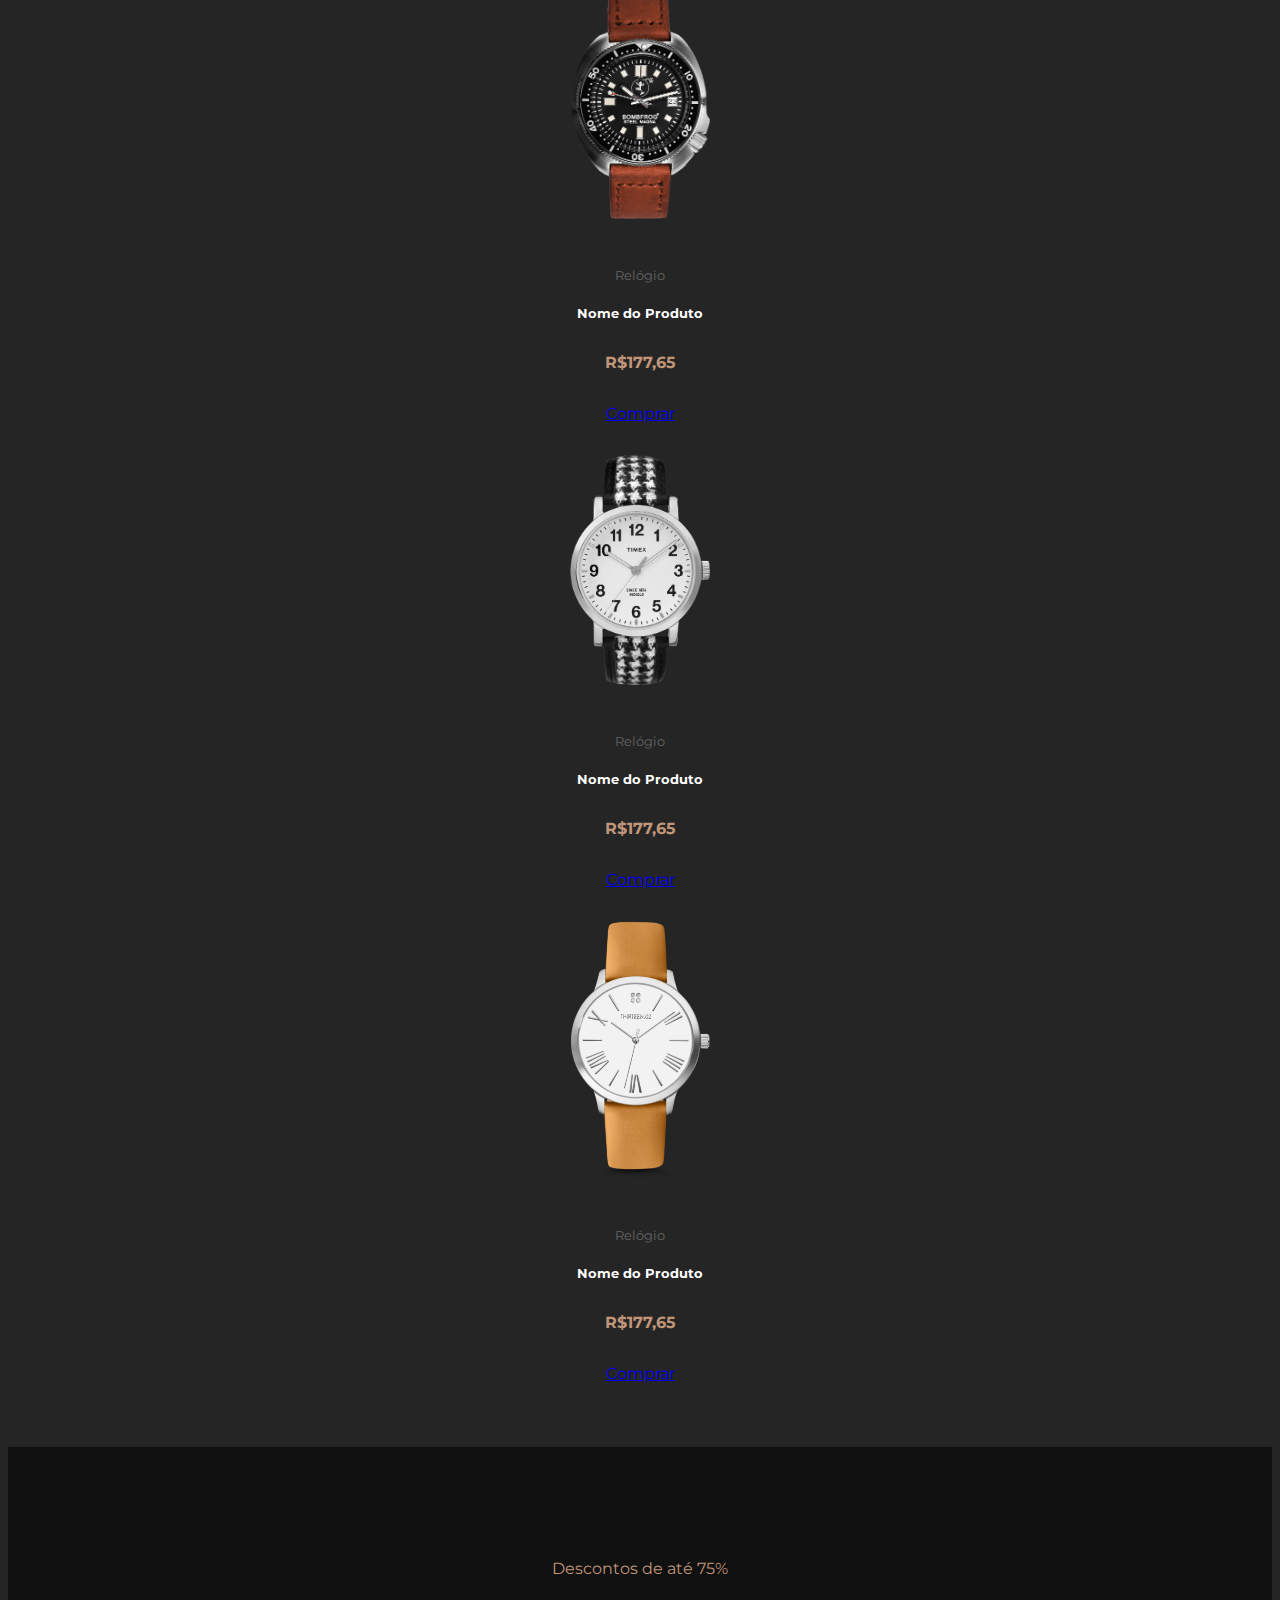
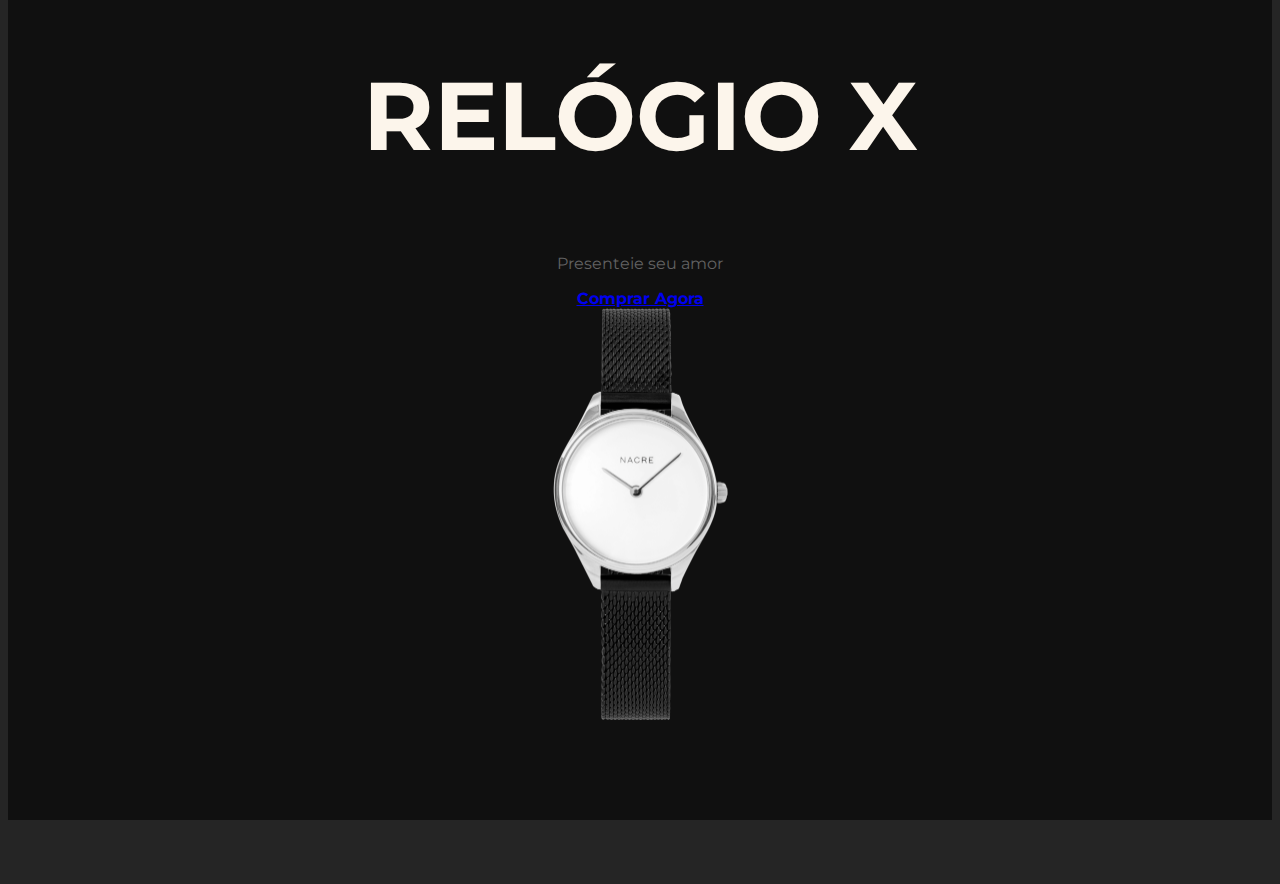
==== commit 304d21b2: "a" ====
--- a/index.html
+++ b/index.html
@@ -205,7 +205,20 @@
             </div>
         </div>
         <!-- BANNER DESTAQUE -->
-        .container-fluid
+        <div class="container-fluid" id="bottom-banner">
+            <div class="row">
+                <div class="col-12 col-md-8">
+                    <p class="primary-color offersubtitle">Descontos de até 75%</p>
+                    <h2 class="light-color">Relógio X</h2>
+                    <p class="secondary-color">Presenteie seu amor</p>
+                    <a href="#" class="btn btn-primary">Comprar Agora</a>
+                </div>
+                <div class="col-12 col-md-4">
+                    <img src="img/relogio7.png" alt="Relógio X">
+                </div>
+            </div>
+
+        </div>
 
         </div>
 
--- a/css/style.css
+++ b/css/style.css
@@ -293,4 +293,36 @@
 .btn:hover {
     background-color: #C09578;
     border-color: #C09578;
+}
+
+
+/* BOTTOM-BANNER */
+
+#bottom-banner {
+    background-color: #101010;
+    padding: 6em;
+    margin-bottom: 4em;
+    text-align: center;
+}
+
+#bottom-banner .offer-subtitle,
+#bottom-banner h2 {
+    text-transform: uppercase;
+    font-weight: bold;
+}
+
+#bottom-banner .btn {
+    margin: 2em;
+    font-weight: bold;
+    padding: 1em;
+}
+
+#bottom-banner img {
+    max-width: 175px;
+}
+
+@media(min-width: 768px) {
+    #bottom-banner h2{
+        font-size: 6em;
+    }
 }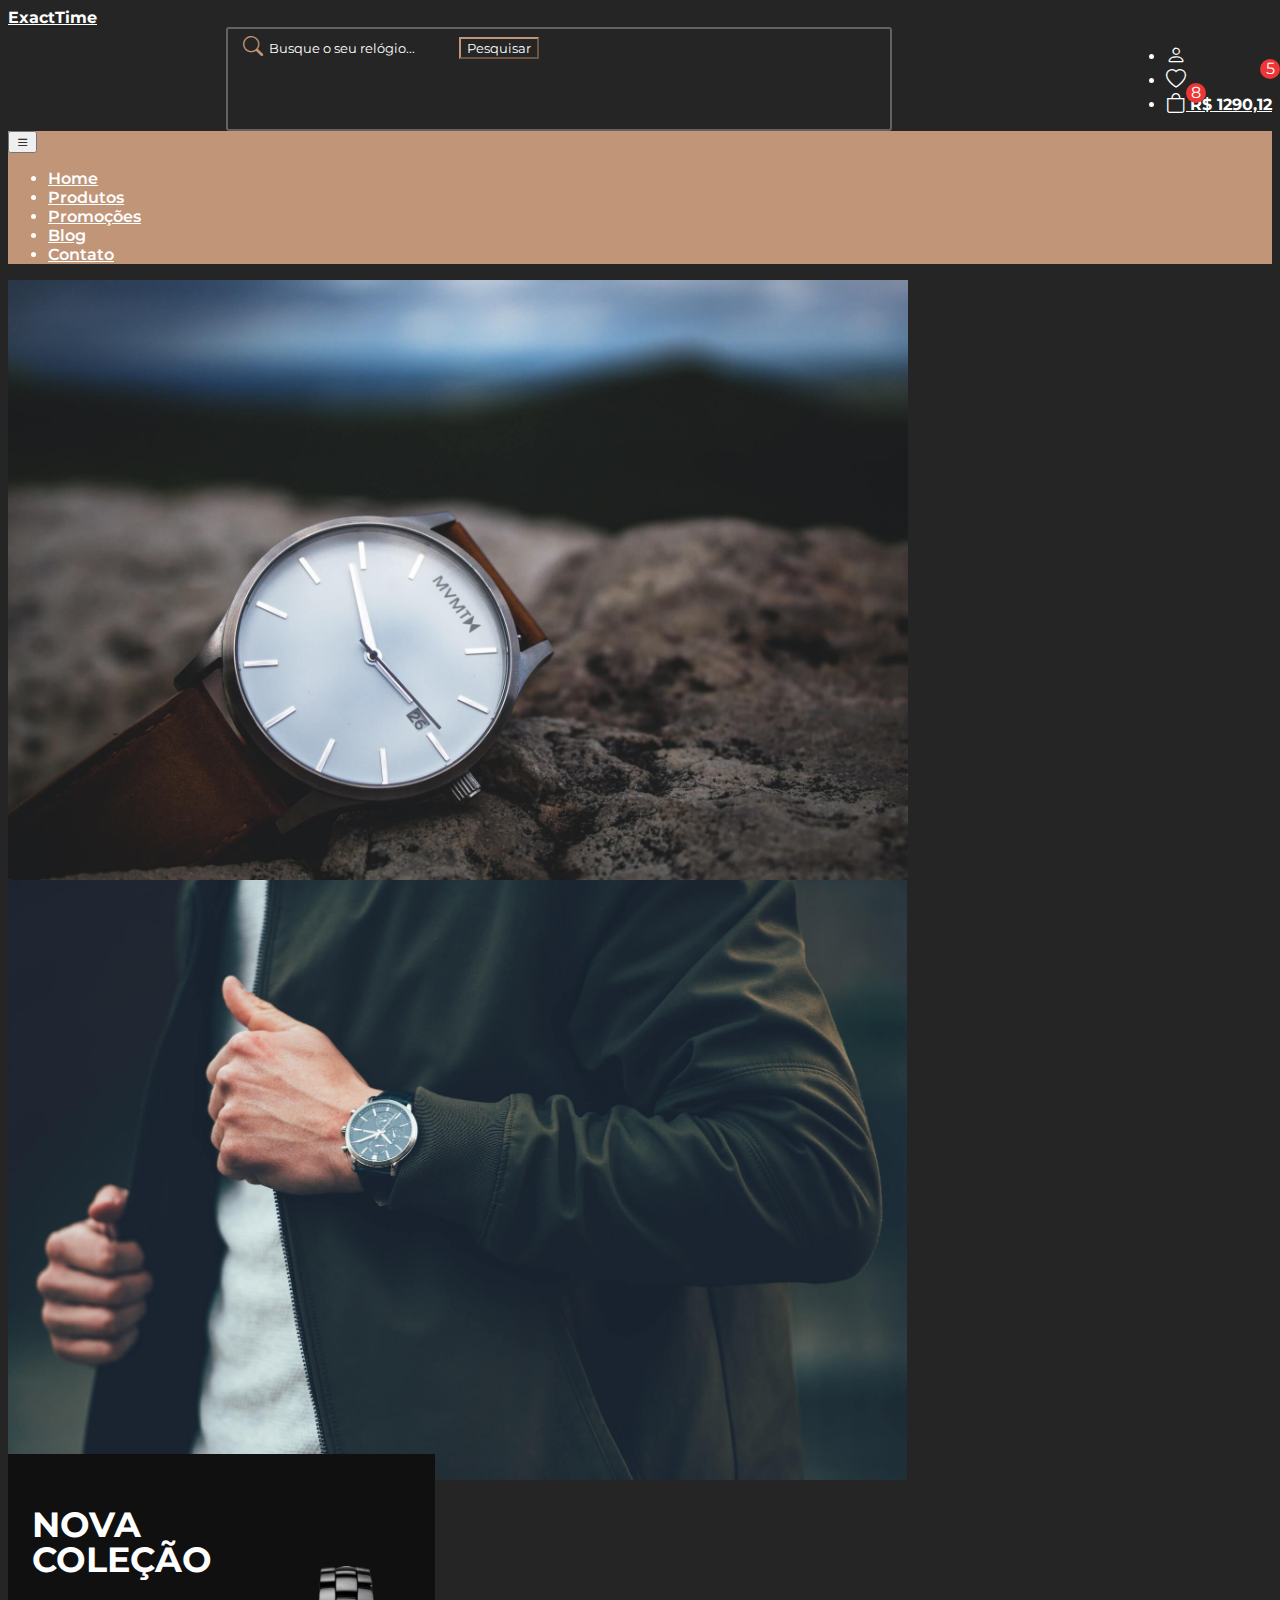
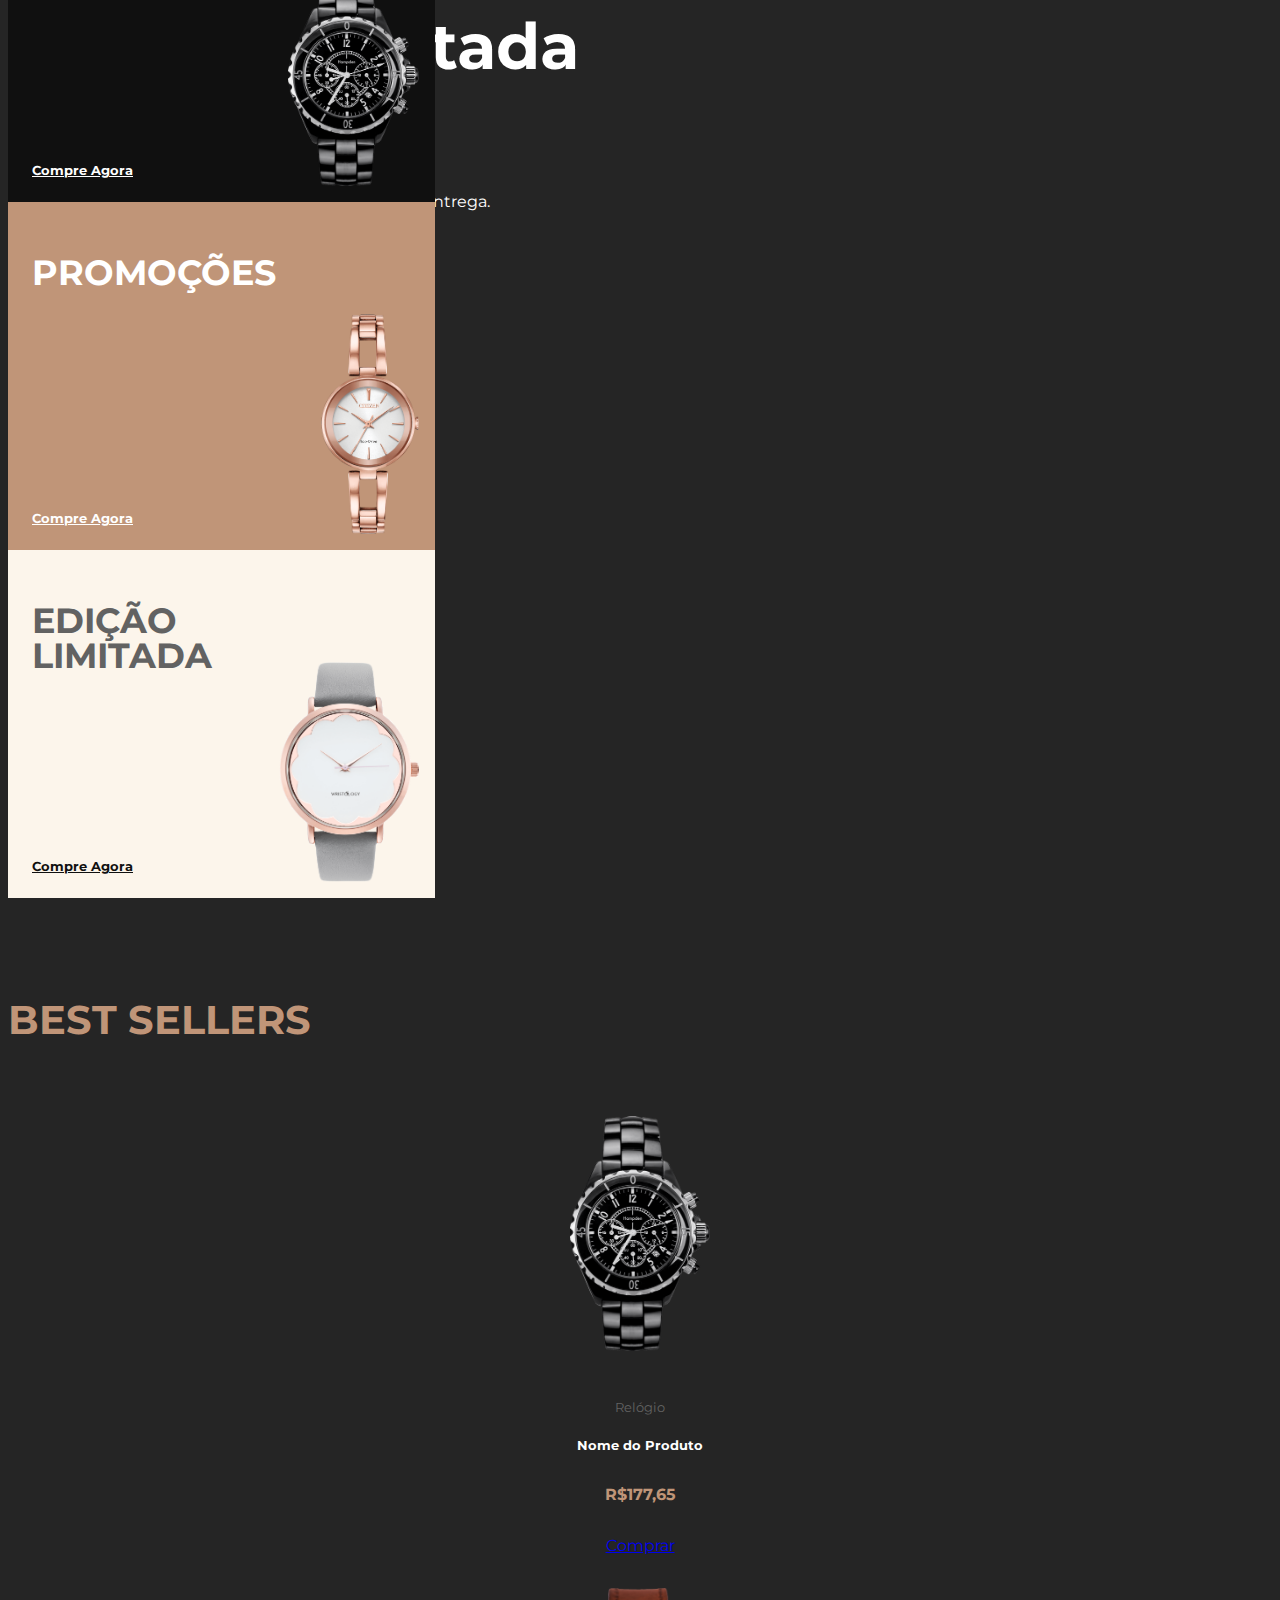
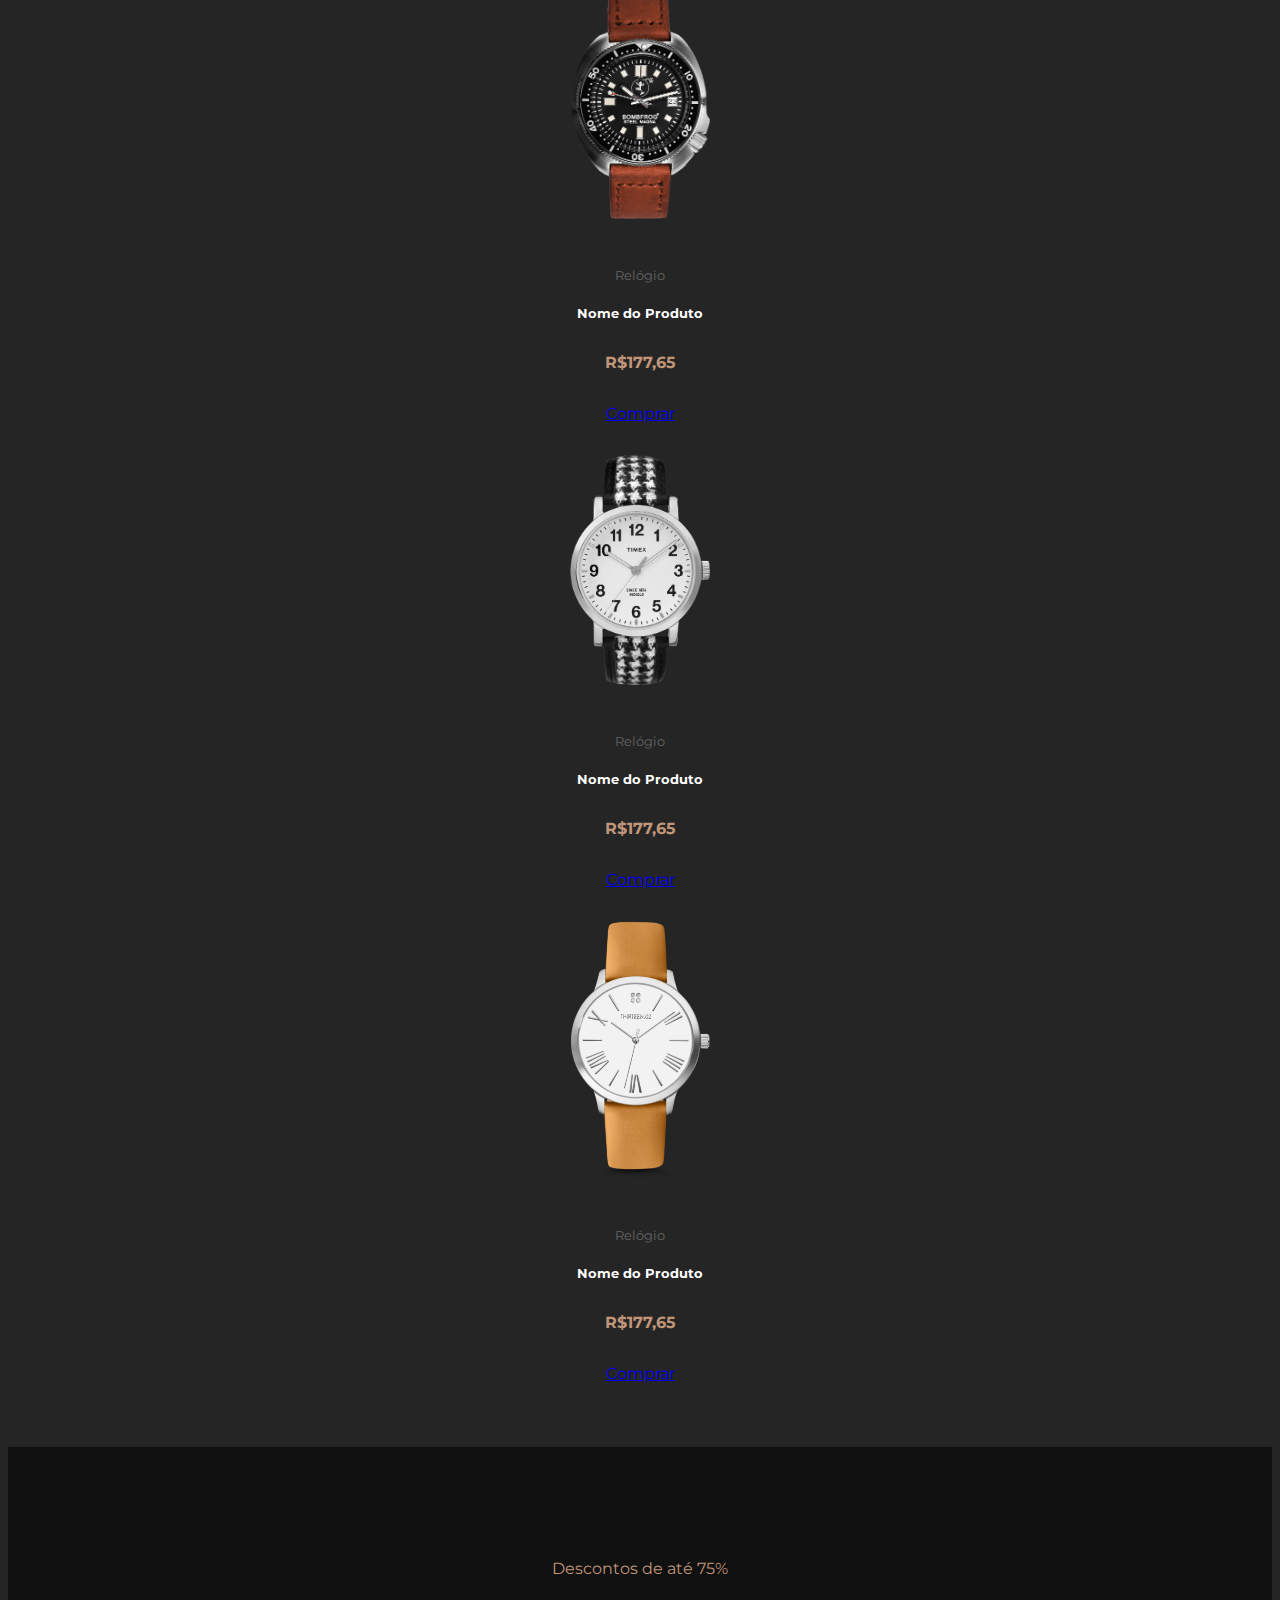
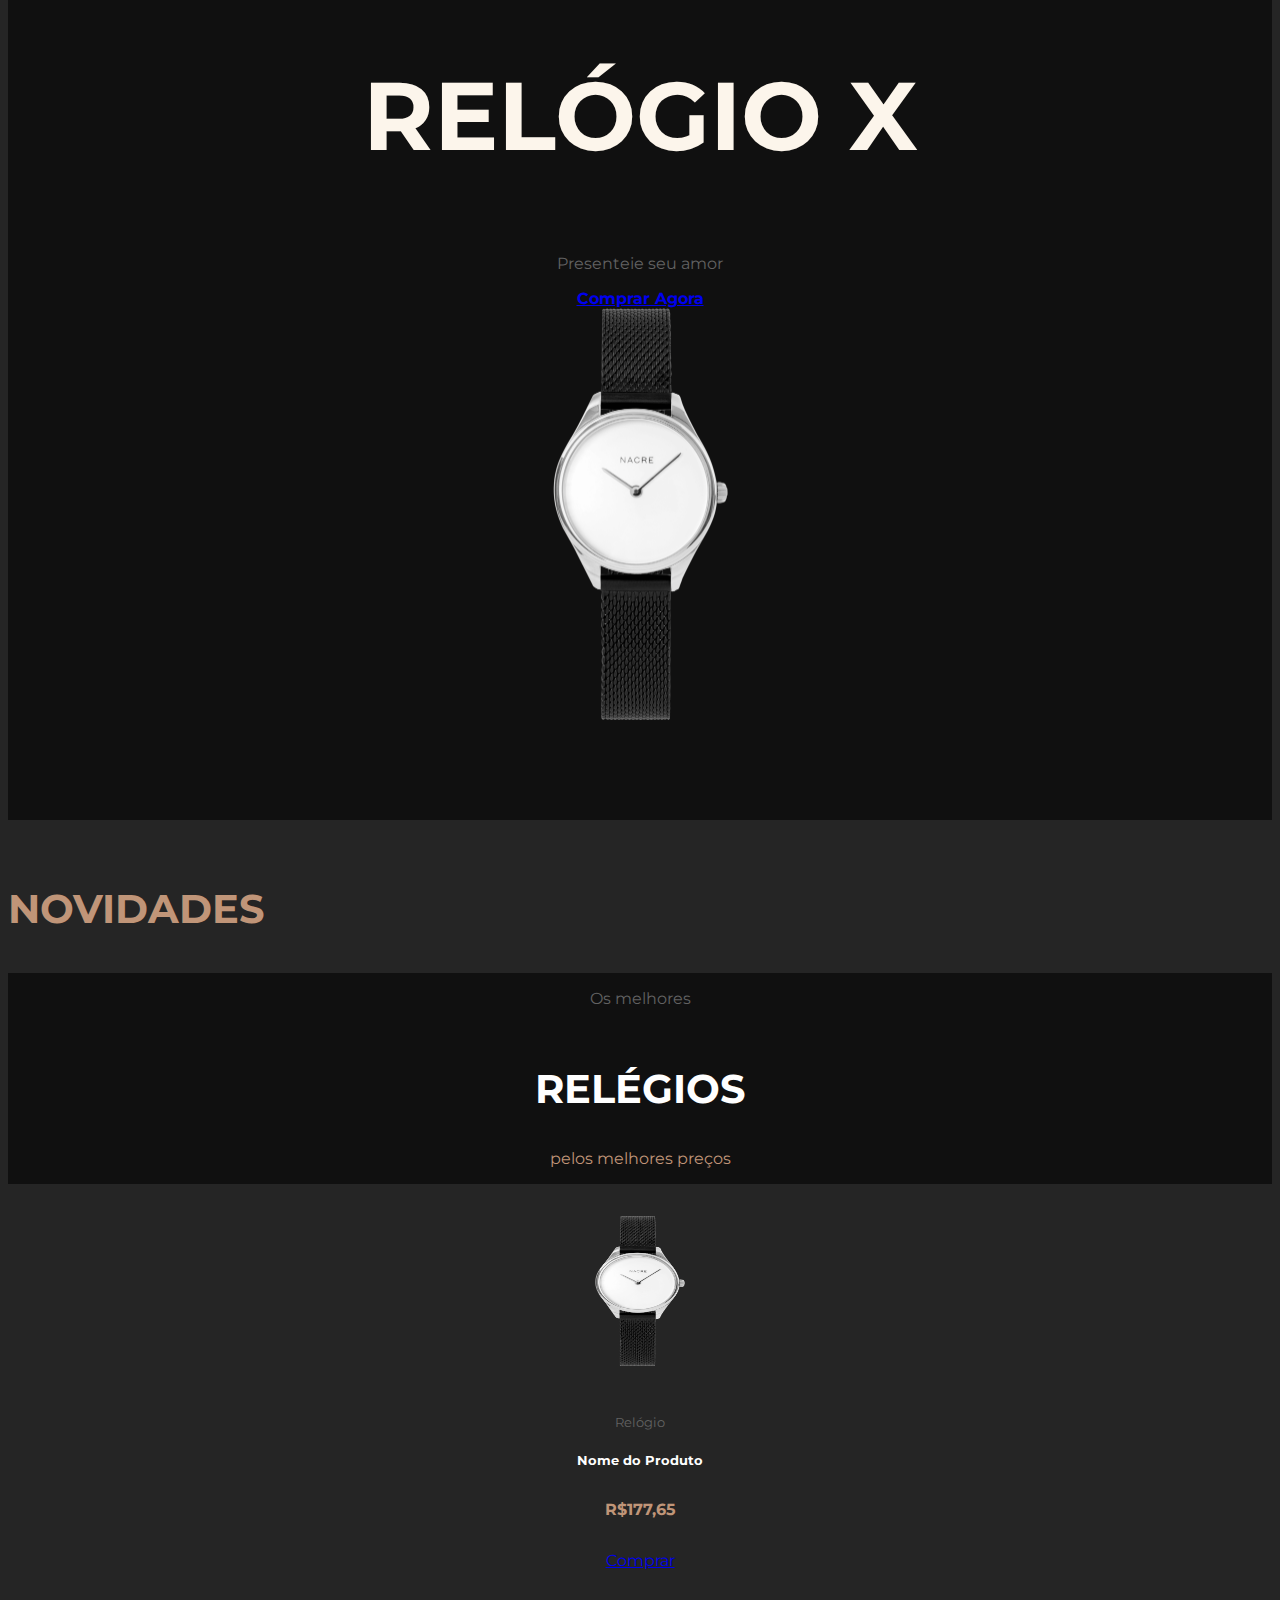
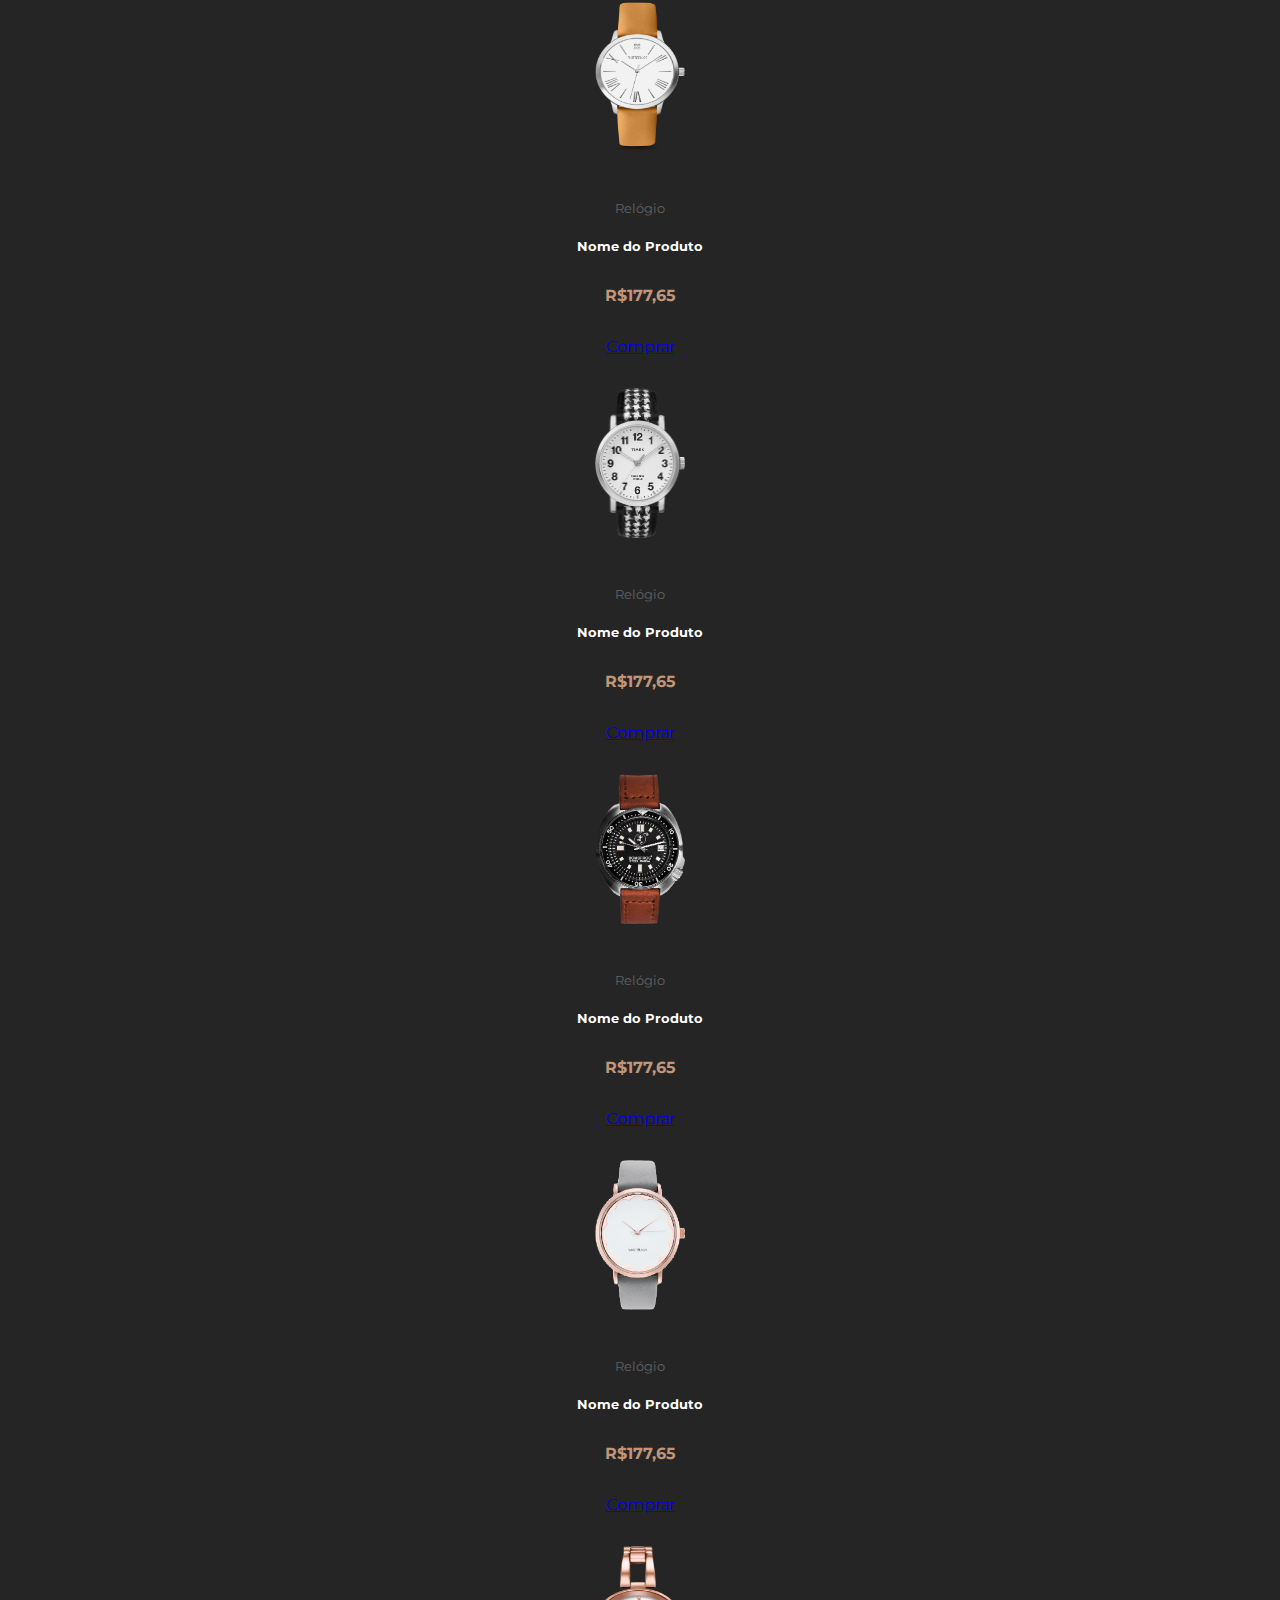
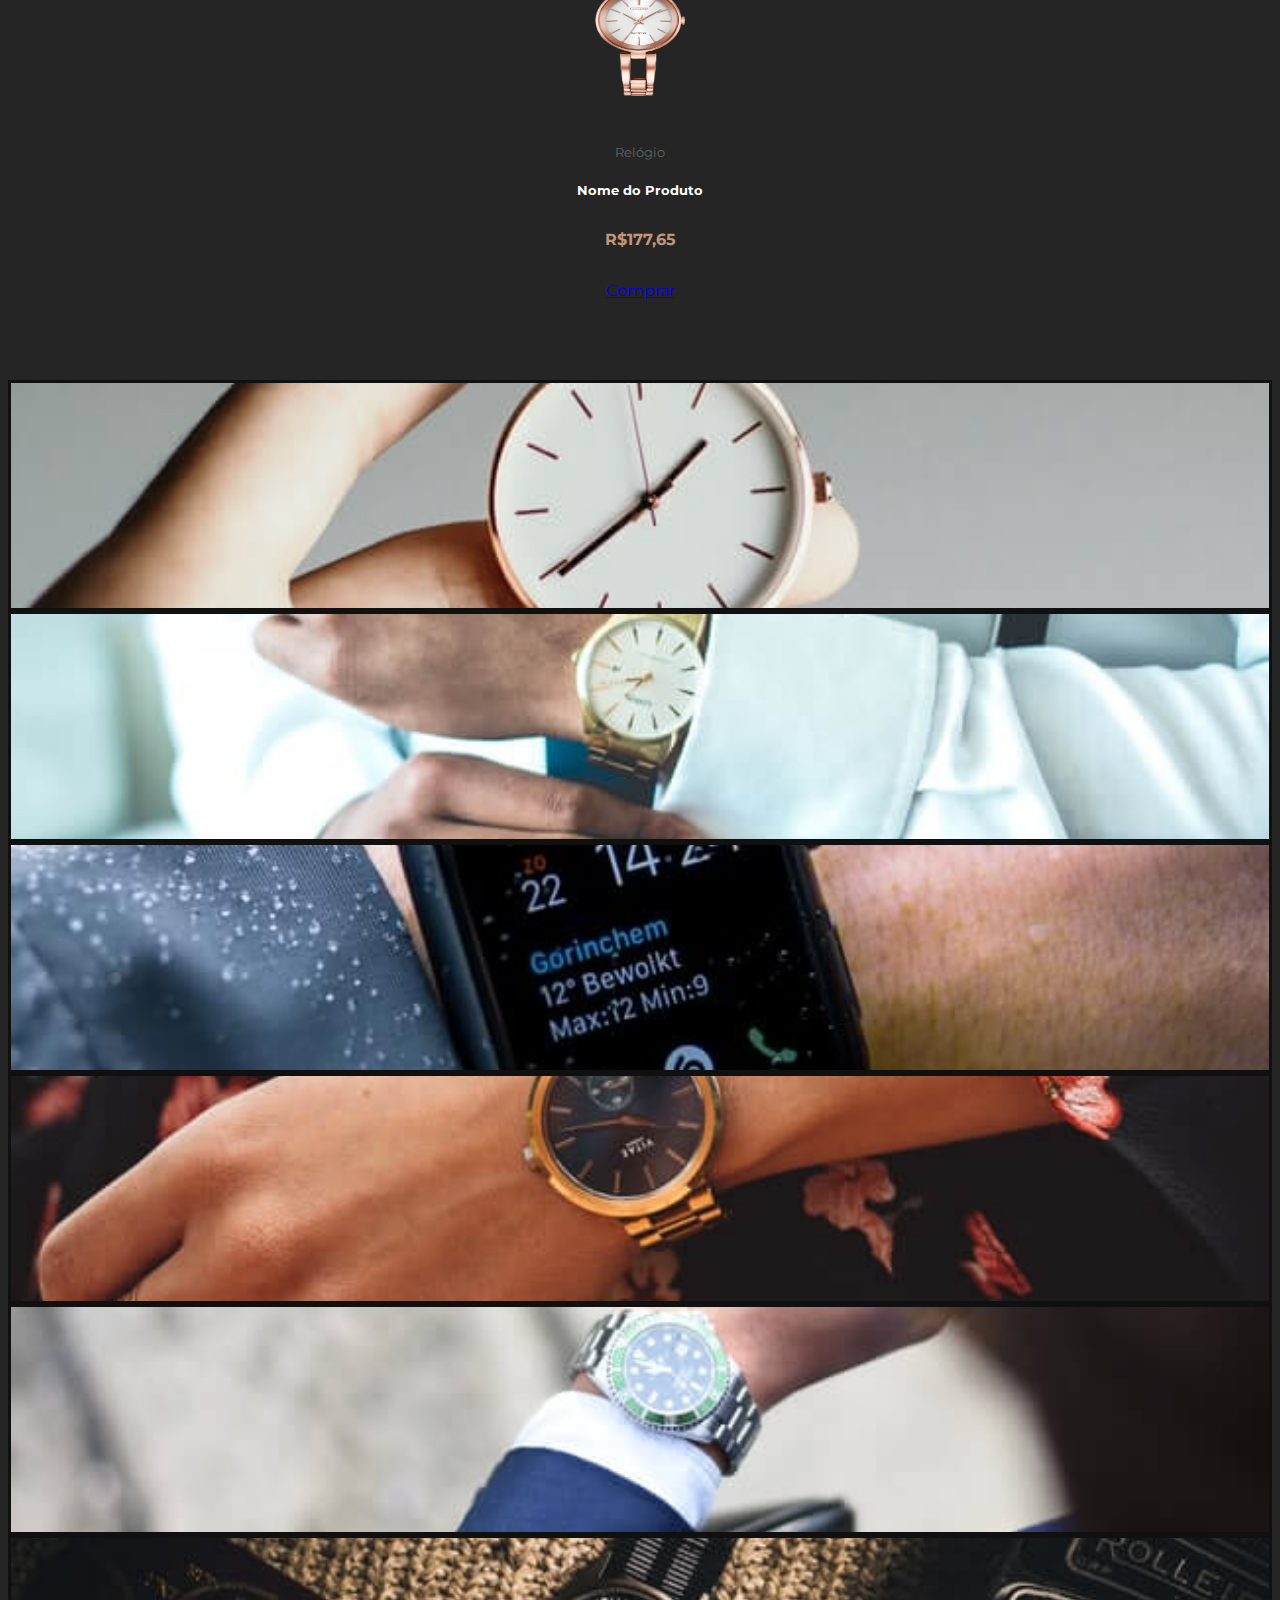
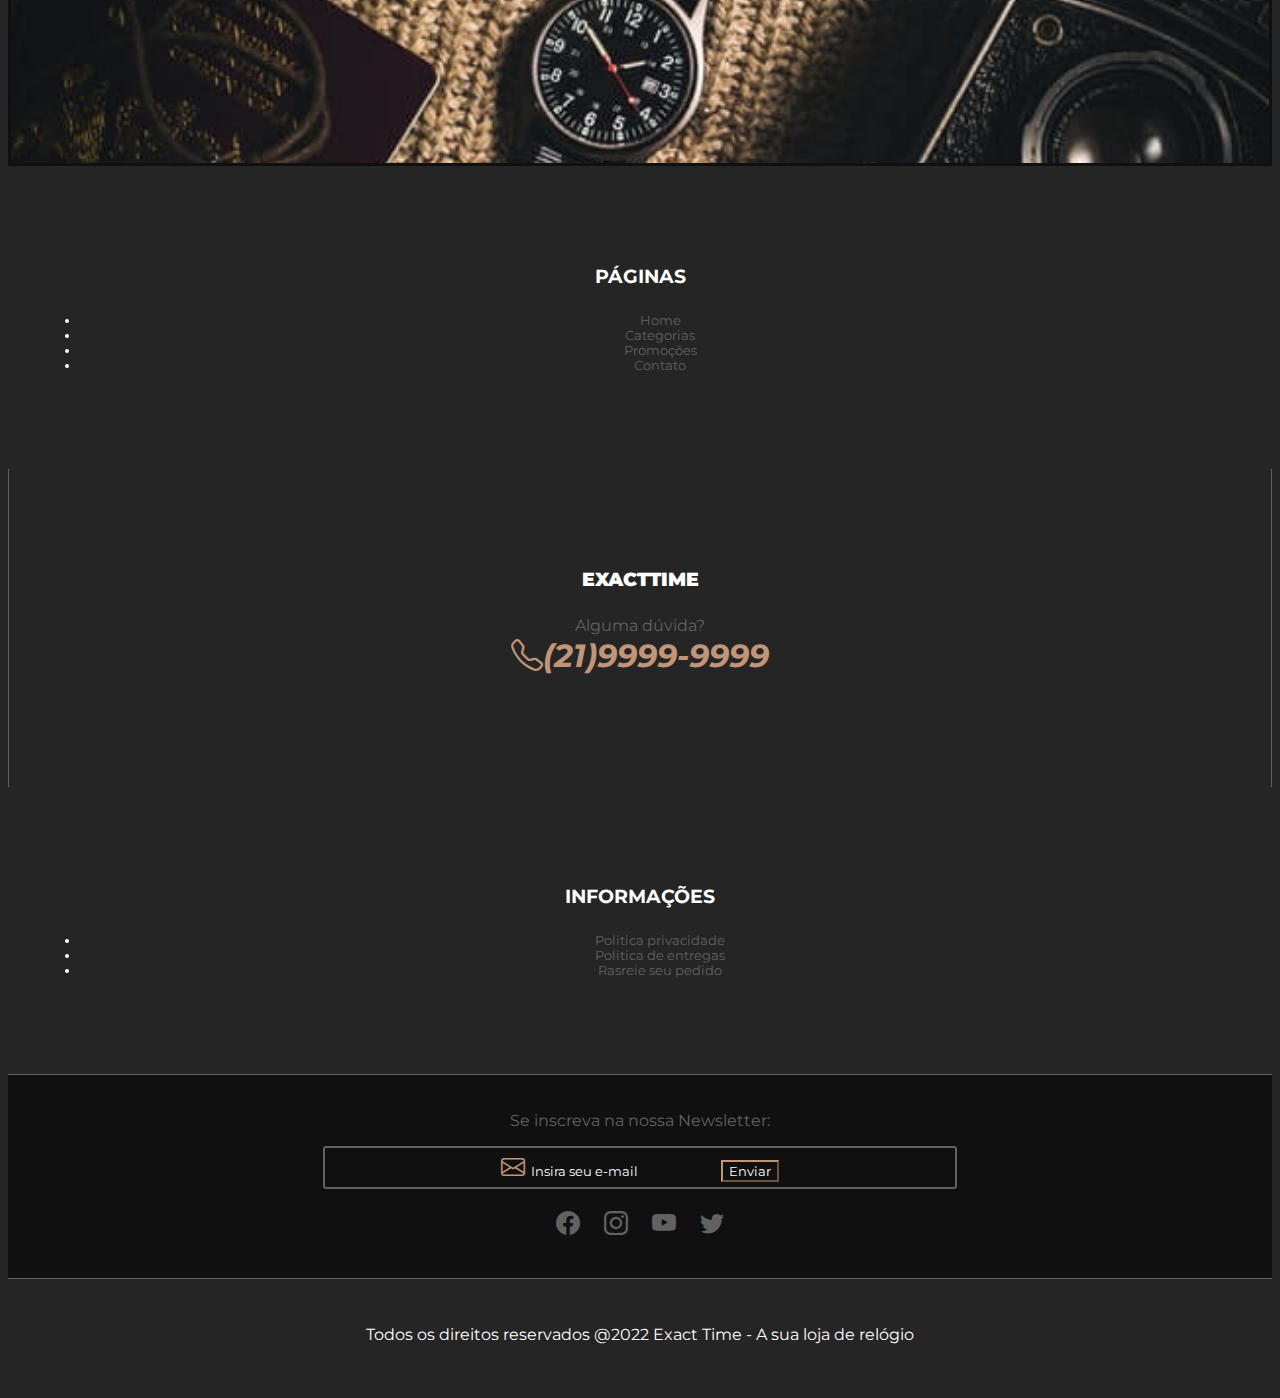
==== commit 0489034a: "finalizado exact time" ====
--- a/index.html
+++ b/index.html
@@ -103,6 +103,7 @@
             </div>
         </nav>
         <!-- FIM NAVBAR -->
+
         <!-- BANNERS -->
         <div class="container" id="banners-container">
             <div id="slider" class="carousel slide" data-bs-ride="carousel">
@@ -204,6 +205,7 @@
                 </div>
             </div>
         </div>
+
         <!-- BANNER DESTAQUE -->
         <div class="container-fluid" id="bottom-banner">
             <div class="row">
@@ -220,7 +222,155 @@
 
         </div>
 
-        </div>
+        <!-- PRODUTOS NOVOS -->
+        <div class="container" id="new-products">
+            <h2 class="title primary-color">Novidades</h2>
+            <div class="row">
+                <div class="col-12 col-md-3 d-none d-md-flex" id="new-products-banner">
+                    <p class="secondary-color">Os melhores</p>
+                    <h3>Relégios</h3>
+                    <p class="primary-color">pelos melhores preços</p>
+                </div>
+                <div class="col-12 col-md-9">
+                    <div class="row">
+                        <div class="col-12 col-md-4">
+                            <div class="card primary-bg-color">
+                                <img src="img/relogio7.png" alt="Relógio 7" class="card-img-top img-fluid">
+                                <div class="card-body">
+                                    <p class="card-category secondary-color">Relógio</p>
+                                    <h5 class="card-title">Nome do Produto</h5>
+                                    <p class="card-text primary-color">R$177,65</p>
+                                    <a href="#" class="btn btn-primary">Comprar</a>
+                                </div>
+                            </div>
+                        </div>
+                        <div class="col-12 col-md-4">
+                            <div class="card primary-bg-color">
+                                <img src="img/relogio6.png" alt="Relógio 6" class="card-img-top img-fluid">
+                                <div class="card-body">
+                                    <p class="card-category secondary-color">Relógio</p>
+                                    <h5 class="card-title">Nome do Produto</h5>
+                                    <p class="card-text primary-color">R$177,65</p>
+                                    <a href="#" class="btn btn-primary">Comprar</a>
+                                </div>
+                            </div>
+                        </div>
+                        <div class="col-12 col-md-4">
+                            <div class="card primary-bg-color">
+                                <img src="img/relogio5.png" alt="Relógio 5" class="card-img-top img-fluid">
+                                <div class="card-body">
+                                    <p class="card-category secondary-color">Relógio</p>
+                                    <h5 class="card-title">Nome do Produto</h5>
+                                    <p class="card-text primary-color">R$177,65</p>
+                                    <a href="#" class="btn btn-primary">Comprar</a>
+                                </div>
+                            </div>
+                        </div>
+                        <div class="col-12 col-md-4">
+                            <div class="card primary-bg-color">
+                                <img src="img/relogio4.png" alt="Relógio 4" class="card-img-top img-fluid">
+                                <div class="card-body">
+                                    <p class="card-category secondary-color">Relógio</p>
+                                    <h5 class="card-title">Nome do Produto</h5>
+                                    <p class="card-text primary-color">R$177,65</p>
+                                    <a href="#" class="btn btn-primary">Comprar</a>
+                                </div>
+                            </div>
+                        </div>
+                        <div class="col-12 col-md-4">
+                            <div class="card primary-bg-color">
+                                <img src="img/relogio3.png" alt="Relógio 3" class="card-img-top img-fluid">
+                                <div class="card-body">
+                                    <p class="card-category secondary-color">Relógio</p>
+                                    <h5 class="card-title">Nome do Produto</h5>
+                                    <p class="card-text primary-color">R$177,65</p>
+                                    <a href="#" class="btn btn-primary">Comprar</a>
+                                </div>
+                            </div>
+                        </div>
+                        <div class="col-12 col-md-4">
+                            <div class="card primary-bg-color">
+                                <img src="img/relogio2.png" alt="Relógio 2" class="card-img-top img-fluid">
+                                <div class="card-body">
+                                    <p class="card-category secondary-color">Relógio</p>
+                                    <h5 class="card-title">Nome do Produto</h5>
+                                    <p class="card-text primary-color">R$177,65</p>
+                                    <a href="#" class="btn btn-primary">Comprar</a>
+                                </div>
+                            </div>
+                        </div>
+                    </div>
+                </div>
+            </div>
+        </div>
+
+        <!-- GALERIA -->
+        <div class="container-fluid" id="galery">
+            <div class="row">
+                <div class="col-6 col-md-2 image-container" id="insta1"></div>
+                <div class="col-6 col-md-2 image-container" id="insta2"></div>
+                <div class="col-6 col-md-2 image-container" id="insta3"></div>
+                <div class="col-6 col-md-2 image-container" id="insta4"></div>
+                <div class="col-6 col-md-2 image-container" id="insta5"></div>
+                <div class="col-6 col-md-2 image-container" id="insta6"></div>
+
+
+            </div>
+        </div>
+
+        <!-- FOOTER -->
+        <footer id="footer">
+            <div class="container-fluid" id="footer-links-container">
+                <div class="row">
+                    <div class="col-12 col-md-4 footer-column">
+                        <h3>Páginas</h3>
+                        <ul class="list-unstyled">
+                            <li class="mb-2"><a href="#" class="secondary-color">Home</a></li>
+                            <li class="mb-2"><a href="#" class="secondary-color">Categorias</a></li>
+                            <li class="mb-2"><a href="#" class="secondary-color">Promoções</a></li>
+                            <li class="mb-2"><a href="#" class="secondary-color">Contato</a></li>
+                        </ul>
+                    </div>
+                    <div class="col-12 col-md-4 footer-column" id="footer-center">
+                        <h3>ExactTime</h3>
+                        <p class="secondary-color">Alguma dúvida?</p>
+                        <p class="store-phone"><i class="bi bi-telephone">(21)9999-9999</i></p>
+                    </div>
+                    <div class="col-12 col-md-4 footer-column">
+                        <h3>Informações</h3>
+                        <ul class="list-unstyled">
+                            <li class="mb-2"><a href="#" class="secondary-color">Politica privacidade</a></li>
+                            <li class="mb-2"><a href="#" class="secondary-color">Politica de entregas</a></li>
+                            <li class="mb-2"><a href="#" class="secondary-color">Rasreie seu pedido</a></li>
+                        </ul>
+                    </div>
+                </div>
+            </div>
+
+            <div class="container-fluid dark-bg-color" id="newsletter-container">
+                <div class="col-12">
+                    <div class="row">
+                        <p class="secondary-color">Se inscreva na nossa Newsletter:</p>
+                        <form class="d-flex" id="news-form">
+                            <i class="bi bi-envelope primary-color"></i>
+                            <input type="email" class="form-control me-2" placeholder="Insira seu e-mail">
+                            <button class="btn secondary-bg-color" type="submit">Enviar</button>
+                        </form>
+                    </div>
+                </div>
+                <div class="col-12" id="social-container">
+                    <i class="bi bi-facebook"></i>
+                    <i class="bi bi-instagram"></i>
+                    <i class="bi bi-youtube"></i>
+                    <i class="bi bi-twitter"></i>
+                </div>
+            </div>
+
+            <div class="container" id="copy-container">
+                <p>Todos os direitos reservados @2022 <span>Exact Time</span> - A sua loja de relógio</p>
+            </div>
+
+        </footer>
 
 
 
--- a/css/style.css
+++ b/css/style.css
@@ -98,35 +98,42 @@
     }
 }
 
-#search-form {
+#search-form,
+#news-form {
     width: 100%;
     margin: 2em 0;
 }
 
 @media(min-width: 768px) {
-    #search-form {
+
+    #search-form,
+    #news-form {
         width: 50%;
         margin: 0;
     }
 }
 
-#search-form {
+#search-form,
+#news-form {
     border: 2px solid #626262;
     border-radius: 3px;
     padding: 5px 15px;
 }
 
-#search-form input {
+#search-form input,
+#news-form input {
     background-color: transparent;
     border: none;
     color: #fff;
 }
 
-#search-form input:focus {
+#search-form input:focus,
+#news-form input:focus {
     box-shadow: none;
 }
 
-#search-form input::placeholder {
+#search-form input::placeholder,
+#news-form input::placeholder {
     color: #fff;
 }
 
@@ -322,7 +329,179 @@
 }
 
 @media(min-width: 768px) {
-    #bottom-banner h2{
+    #bottom-banner h2 {
         font-size: 6em;
     }
+}
+
+
+/* NEW PRODUCTS */
+
+#new-products {
+    margin-bottom: 5em;
+}
+
+#new-products-banner {
+    display: flex;
+    flex-direction: column;
+    justify-content: center;
+    align-items: center;
+    background-color: #101010;
+}
+
+#new-products-banner h3 {
+    text-transform: uppercase;
+    font-weight: bold;
+    margin-bottom: .5em;
+    font-size: 2.5em;
+}
+
+#new-products .col-md-4 {
+    padding: 0;
+}
+
+#new-products .card img {
+    height: 150px;
+    width: 90px;
+    margin: 2em auto;
+}
+
+/* GALERIA */
+
+#galery .image-container {
+    background-size: cover;
+    background-position: center;
+    height: 225px;
+    cursor: pointer;
+    transition: .5s;
+    border: 3px solid #101010;
+}
+
+#galery .image-container:hover {
+    border-color: #C09578;
+}
+
+#insta1 {
+    background-image: url('../img/insta1.jpg');
+}
+
+#insta2 {
+    background-image: url('../img/insta2.jpg');
+}
+
+#insta3 {
+    background-image: url('../img/insta3.jpg');
+}
+
+#insta4 {
+    background-image: url('../img/insta4.jpg');
+}
+
+#insta5 {
+    background-image: url('../img/insta5.jpg');
+}
+
+#insta6 {
+    background-image: url('../img/insta6.jpg');
+}
+
+/* FOOTER */
+
+#footer-links-container {
+    border-bottom: 1px solid #626262;
+}
+
+#footer .footer-column {
+    padding: 2em;
+    flex-direction: column;
+    align-items: center;
+    justify-content: center;
+    text-align: center;
+}
+
+
+@media(min-width: 768px) {
+    #footer .footer-column {
+        padding: 5em 2em;
+    }
+}
+
+#footer-links-container h3 {
+    margin-bottom: 25px;
+    text-transform: uppercase;
+}
+
+#footer-links-container li {
+    font-size: 0.8em;
+    text-align: center;
+}
+
+
+
+#footer-links-container a {
+    text-decoration: none;
+}
+
+#footer-links-container a:hover {
+    color: #C09578;
+}
+
+#footer-center {
+    border-left: 1px solid #626262;
+    border-right: 1px solid #626262;
+}
+
+#footer-center h3 {
+    font-weight: 900;
+}
+
+#footer-center .store-phone {
+    color: #C09578;
+    font-weight: bold;
+    font-size: 2em;
+    margin-top: -15px;
+}
+
+/* NEWS */
+
+#newsletter-container {
+    border-bottom: 1px solid #626262;
+    text-align: center;
+    padding: 20px;
+}
+
+#news-form {
+    max-width: 600px;
+    margin: 15px auto;
+}
+
+#news-form i {
+    font-size: 1.5em;
+}
+
+#news-form .btn {
+    color: #fff;
+}
+
+#social-container {
+    margin: 20px auto;
+}
+
+#social-container i {
+    font-size: 1.5em;
+    margin: 10px;
+    cursor: pointer;
+    color: #626262;
+    transition: .3s;
+}
+
+#social-container i:hover {
+    color: #C09578;
+}
+
+/* COPY CONTAINER */
+
+#copy-container {
+    text-align: center;
+    padding: 30px;
 }